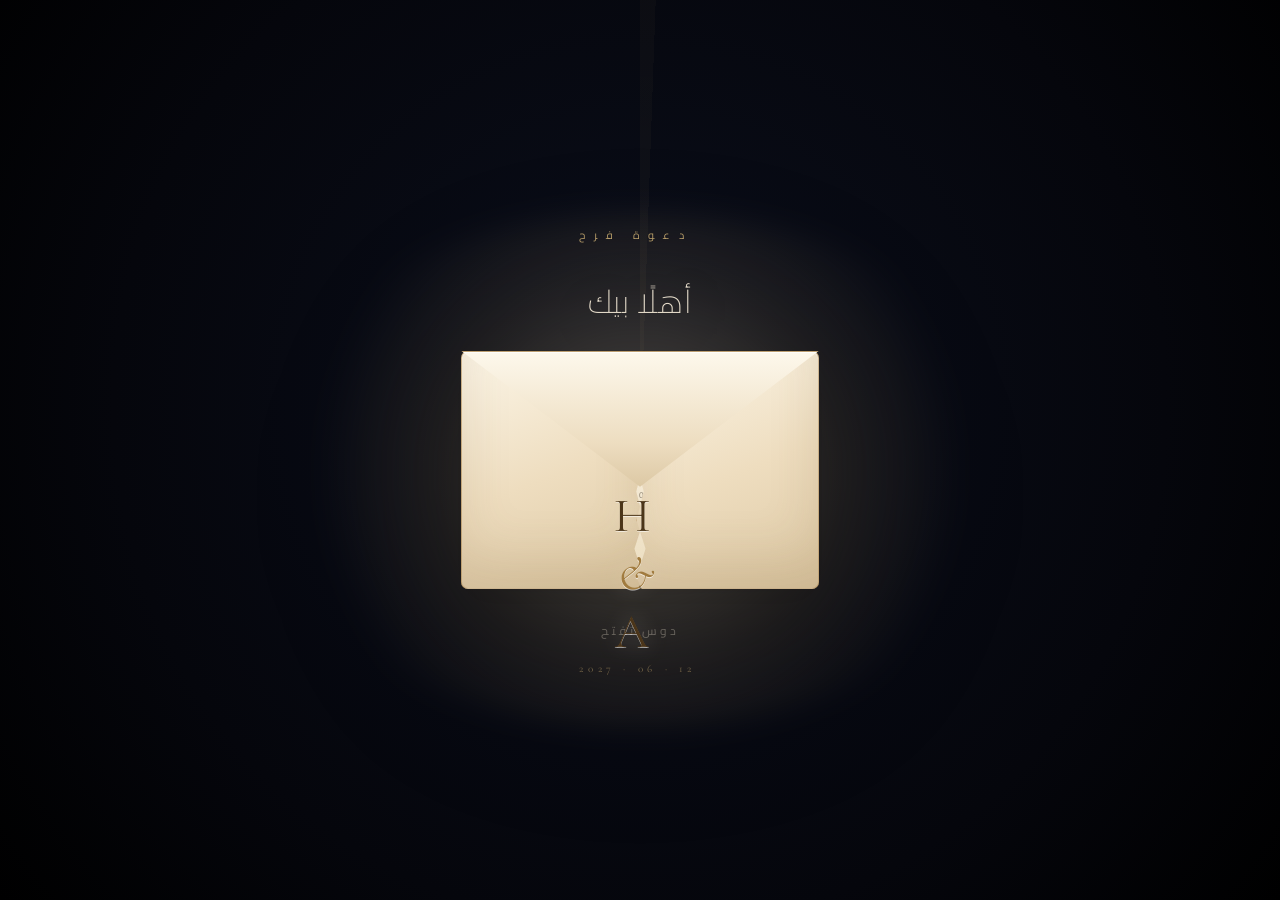
==== index.html @ 564cf981 "Wedding invitation site and RSVP dashboard" ====
<!doctype html>
<html lang="ar" dir="rtl">
<head>
<meta charset="utf-8">
<meta name="viewport" content="width=device-width,initial-scale=1">
<title>Hassan &amp; Aya</title>
<link rel="preconnect" href="https://fonts.googleapis.com">
<link rel="preconnect" href="https://fonts.gstatic.com" crossorigin>
<link href="https://fonts.googleapis.com/css2?family=Cormorant+Garamond:ital,wght@0,300;0,400;0,600;1,300;1,400&family=Cairo:wght@200;300;400;600&display=swap" rel="stylesheet">
<script src="config.js"></script>
<style>
:root{--gold:#d8b878;--cream:#f8f1e4}
*{box-sizing:border-box;margin:0;padding:0}
html,body{height:100%}
body{background:#04060d;color:var(--cream);font-family:"Cairo","Segoe UI",Tahoma,sans-serif;overflow:hidden}
.frame{position:fixed;inset:0;overflow:hidden;
  background:
    radial-gradient(ellipse at 76% 10%,rgba(38,52,88,.22),transparent 50%),
    radial-gradient(ellipse at 18% 12%,rgba(44,30,66,.26),transparent 52%),
    linear-gradient(180deg,#010207 0%,#03060f 34%,#05080f 58%,#0b0a10 82%,#141012 100%)}
.frame:before{content:"";position:absolute;inset:-20%;pointer-events:none;
  background:linear-gradient(112deg,transparent 34%,rgba(140,165,235,.07) 46%,rgba(180,200,255,.10) 50%,rgba(140,165,235,.06) 55%,transparent 66%);
  filter:blur(26px);transform:rotate(-4deg)}

.moon{position:absolute;top:9%;right:8%;width:clamp(86px,10vw,148px);height:clamp(86px,10vw,148px);z-index:1;pointer-events:none}
.moonCore{position:absolute;inset:0;border-radius:50%;
  background:
    radial-gradient(circle at 34% 28%,#fffdf7 0%,#f8eed8 34%,#e9d7b0 58%,#cdb58a 84%,#b79f76 100%);
  box-shadow:inset -14px -12px 26px rgba(84,64,36,.38),inset 8px 8px 18px rgba(255,255,255,.25),
    0 0 60px rgba(255,240,205,.32),0 0 150px rgba(255,232,180,.16)}
.moonCore:before{content:"";position:absolute;inset:0;border-radius:50%;opacity:.5;
  background:
    radial-gradient(circle at 62% 34%,rgba(150,128,94,.30) 0 8%,transparent 9%),
    radial-gradient(circle at 40% 56%,rgba(150,128,94,.22) 0 11%,transparent 12%),
    radial-gradient(circle at 70% 66%,rgba(150,128,94,.20) 0 7%,transparent 8%),
    radial-gradient(circle at 28% 40%,rgba(150,128,94,.16) 0 6%,transparent 7%)}
.moonHalo{position:absolute;inset:-80%;border-radius:50%;
  background:radial-gradient(circle,rgba(255,242,210,.18),rgba(255,235,190,.06) 42%,transparent 65%);
  animation:moonPulse 12s ease-in-out infinite}
@keyframes moonPulse{50%{opacity:.7;transform:scale(1.04)}}

.clouds{position:absolute;inset:0;z-index:1;pointer-events:none;overflow:hidden}
.clouds i{position:absolute;border-radius:50%;background:rgba(120,140,190,.10);filter:blur(26px);animation:cloudDrift linear infinite}
@keyframes cloudDrift{from{transform:translateX(-12%)}to{transform:translateX(12%)}}

.stars{position:absolute;inset:0}
canvas{position:absolute;inset:0;width:100%;height:100%;display:block;z-index:2}

.horizon{position:absolute;left:-10%;right:-10%;bottom:-6%;height:34%;z-index:1;
  background:radial-gradient(ellipse at 50% 100%,rgba(255,166,96,.11),rgba(255,150,90,.03) 42%,transparent 66%);
  filter:blur(10px);animation:hglow 14s ease-in-out infinite}
@keyframes hglow{50%{opacity:.65;transform:translateY(-8px)}}

.petals{position:absolute;inset:0;pointer-events:none;overflow:hidden;z-index:3}
.petals i{position:absolute;top:-8%;border-radius:60% 20% 60% 20%;
  background:radial-gradient(circle at 35% 35%,rgba(255,214,224,.9),rgba(255,170,190,.35) 70%);
  filter:blur(1px);animation:fall linear infinite}
@keyframes fall{
  0%{transform:translate3d(0,-10vh,0) rotate(0deg);opacity:0}
  10%{opacity:.75}
  90%{opacity:.6}
  100%{transform:translate3d(60px,112vh,0) rotate(320deg);opacity:0}
}

.grain{position:absolute;inset:0;opacity:.05;pointer-events:none;z-index:6;
  background-image:url("data:image/svg+xml;utf8,<svg xmlns='http://www.w3.org/2000/svg' width='140' height='140'><filter id='n'><feTurbulence type='fractalNoise' baseFrequency='0.85' numOctaves='2' stitchTiles='stitch'/></filter><rect width='140' height='140' filter='url(%23n)'/></svg>");
  animation:grainMove .9s steps(4) infinite}
@keyframes grainMove{0%{transform:translate(0,0)}25%{transform:translate(-2%,1.5%)}50%{transform:translate(1.5%,-1.5%)}75%{transform:translate(-1%,-2%)}100%{transform:translate(0,0)}}

.vig{position:absolute;inset:0;z-index:5;pointer-events:none;background:radial-gradient(circle at 50% 46%,transparent 30%,rgba(1,2,5,.93) 100%)}

.stage{position:absolute;inset:0;display:grid;place-items:center;padding:6vh 24px;z-index:4;text-align:center}
.poster{max-width:1100px;transition:transform .6s cubic-bezier(.2,.7,.2,1)}

.year{font-family:"Cormorant Garamond",serif;font-weight:300;font-size:13px;letter-spacing:14px;color:var(--gold);margin-bottom:18px;padding-right:14px}

.names{position:relative;z-index:1;font-family:"Cormorant Garamond","Times New Roman",serif;font-weight:300;color:#fdf6e9;
  text-shadow:0 14px 60px rgba(0,0,0,.65),0 0 60px rgba(255,214,160,.12)}
.combo{display:flex;align-items:baseline;justify-content:center;gap:.22em;white-space:nowrap;
  font-size:clamp(42px,9.6vw,138px);line-height:1;letter-spacing:.03em}
.word{display:inline-block}
.amp{display:inline-block;font-style:italic;font-weight:300;color:var(--gold);font-size:.62em;transform:translateY(-.04em);padding:0 .06em}
.mono,.label{display:none}

body.v1 .combo{display:flex;flex-direction:column;align-items:center;gap:0;font-size:1rem}
body.v1 .word,body.v1 .amp{display:none}
body.v1 .mono{display:flex;direction:ltr;align-items:baseline;justify-content:center;
  filter:drop-shadow(0 22px 55px rgba(0,0,0,.55));padding:0 6px}
body.v1 .mono i{font-style:normal;font-weight:300;line-height:.78;position:relative}
body.v1 .mono i.h{font-size:clamp(108px,16.6vw,220px);z-index:2;
  background:linear-gradient(175deg,#fffaf0 12%,#f6e7c6 52%,#d9bb85 88%);
  -webkit-background-clip:text;background-clip:text;color:transparent;
  text-shadow:0 0 2px rgba(5,7,14,.95),0 0 20px rgba(5,7,14,.6)}
body.v1 .mono i.a{font-size:clamp(92px,14.2vw,188px);color:#dcbb84;z-index:1;margin-left:-.3em;
  transform:translateY(.03em);text-shadow:0 12px 34px rgba(0,0,0,.6),0 0 30px rgba(216,184,120,.22)}
body.v1 .dateLine{display:flex;align-items:center;justify-content:center;gap:12px;margin-top:12px;
  font-family:"Cormorant Garamond",serif;font-size:clamp(11px,1.18vw,14px);letter-spacing:.42em;
  color:rgba(216,184,120,.82);padding-right:.42em}
body.v1 .dateLine i{display:block;width:clamp(20px,3vw,46px);height:1px;
  background:linear-gradient(90deg,transparent,rgba(216,184,120,.55))}
body.v1 .dateLine i:last-child{transform:scaleX(-1)}
body.v1 .label{display:flex;align-items:center;justify-content:center;gap:14px;margin-top:14px;
  font-family:"Cairo",sans-serif;font-size:clamp(11px,1.25vw,15px);letter-spacing:.46em;
  color:rgba(248,241,228,.66);text-transform:uppercase;padding-right:0}
body.v1 .label .ln{width:clamp(26px,4vw,54px);height:1px;background:linear-gradient(90deg,transparent,rgba(216,184,120,.55))}
body.v1 .label .ln.r{transform:scaleX(-1)}

body.v2 .combo{display:inline-block;padding:clamp(16px,3vh,30px) clamp(26px,4.5vw,64px);border:1px solid rgba(216,184,120,.45);position:relative}
body.v2 .combo:before{content:"";position:absolute;inset:7px;border:1px solid rgba(216,184,120,.16);pointer-events:none}
body.v2 .word{font-size:clamp(34px,7.2vw,94px)}
body.v2 .amp{font-size:clamp(18px,3vw,42px)}

body.v3 .combo{display:grid;grid-template-columns:1fr auto 1fr;align-items:center;width:min(92vw,1000px);gap:0}
body.v3 .first{justify-self:end}
body.v3 .last{justify-self:start}
body.v3 .word{font-size:clamp(32px,7vw,102px)}
body.v3 .amp{font-size:clamp(16px,2.4vw,30px);position:relative;padding:0 clamp(14px,2.6vw,34px)}
body.v3 .amp:before{content:"";position:absolute;top:-150%;bottom:-150%;left:50%;width:1px;background:linear-gradient(180deg,transparent,rgba(216,184,120,.5),transparent)}

body.v4 .combo{gap:.12em}
body.v4 .word{font-size:clamp(38px,8.4vw,122px)}
body.v4 .first{transform:translateY(-.14em) rotate(-3deg)}
body.v4 .last{transform:translateY(.12em) rotate(-3deg)}
body.v4 .amp{transform:translateY(-.01em) rotate(-3deg);font-size:.44em}

body.v5 .combo{gap:.16em}
body.v5 .ch{display:inline-block;opacity:0;transform:translateY(10px);filter:blur(7px);animation:chIn .55s cubic-bezier(.2,.7,.2,1) forwards}
@keyframes chIn{to{opacity:1;transform:none;filter:blur(0)}}
body.v5 .amp{animation:ampGlow 2.6s 3.4s ease-in-out infinite}
@keyframes ampGlow{0%,100%{text-shadow:0 0 0 rgba(216,184,120,0)}50%{text-shadow:0 0 28px rgba(216,184,120,.8)}}

.invite{font-weight:300;font-size:clamp(14px,1.6vw,17px);letter-spacing:2px;color:rgba(248,241,228,.72);margin-top:26px}
.rule{width:120px;height:1px;margin:20px auto;background:linear-gradient(90deg,transparent,rgba(216,184,120,.85),transparent);transform:scaleX(0)}
.when{display:flex;align-items:center;justify-content:center;gap:16px;flex-wrap:wrap;color:rgba(248,241,228,.62)}
.when span{font-size:12px;letter-spacing:4px}
.when b{font-weight:400;font-size:clamp(16px,1.9vw,21px);letter-spacing:2px;color:#f8edd8}
.dot{width:3px;height:3px;border-radius:50%;background:rgba(216,184,120,.75);display:inline-block}
.where{font-size:12px;letter-spacing:3px;color:rgba(248,241,228,.4);margin-top:14px}
.cta{display:flex;justify-content:center;gap:12px;margin-top:30px;flex-wrap:wrap}
.cta button{font-family:inherit;font-size:13px;letter-spacing:1px;padding:12px 26px;border-radius:999px;cursor:pointer;transition:.25s}
#rsvp{background:rgba(216,184,120,.92);border:1px solid rgba(216,184,120,.92);color:#1a1208}
#rsvp:hover{background:#eccf98;transform:translateY(-1px)}
#map{background:rgba(10,14,26,.25);border:1px solid rgba(248,241,228,.2);color:rgba(248,241,228,.85);backdrop-filter:blur(4px)}
#map:hover{border-color:rgba(216,184,120,.65);color:#fff}

.walk{display:flex;align-items:center;justify-content:center;gap:6px;margin-bottom:2px;position:relative;z-index:3}
.figWrap{width:clamp(58px,8.6vh,104px);flex:0 0 auto}
.figWrap svg{width:100%;height:auto;display:block;overflow:visible;
  animation:stepBob .52s ease-in-out 0s 5,bob 2.8s 2.9s ease-in-out infinite}
.figWrap.bride{animation:walkR 2.6s .1s cubic-bezier(.35,.6,.35,1) both}
.figWrap.groom{animation:walkL 2.6s .1s cubic-bezier(.35,.6,.35,1) both}
@keyframes walkR{from{transform:translateX(72vw)}to{transform:translateX(0)}}
@keyframes walkL{from{transform:translateX(-72vw)}to{transform:translateX(0)}}
@keyframes stepBob{0%,100%{transform:translateY(0)}50%{transform:translateY(-5px)}}
@keyframes bob{0%,100%{transform:translateY(0)}50%{transform:translateY(-3px)}}
@keyframes legSwingA{from{transform:rotate(-12deg)}to{transform:rotate(12deg)}}
@keyframes legSwingB{from{transform:rotate(12deg)}to{transform:rotate(-12deg)}}
@keyframes armSwingA{from{transform:rotate(5deg)}to{transform:rotate(-7deg)}}
@keyframes armSwingB{from{transform:rotate(-7deg)}to{transform:rotate(5deg)}}
@keyframes dressSway{from{transform:rotate(-1.4deg)}to{transform:rotate(1.4deg)}}
.figWrap svg .leg{transform-box:fill-box;transform-origin:50% 0%}
.figWrap.groom .legL{animation:legSwingA .52s ease-in-out 0s 5 alternate}
.figWrap.groom .legR{animation:legSwingB .52s ease-in-out 0s 5 alternate}
.figWrap svg .arm{transform-box:fill-box;transform-origin:20% 10%}
.figWrap .armA{animation:armSwingA .52s ease-in-out 0s 5 alternate}
.figWrap .armB{animation:armSwingB .52s ease-in-out 0s 5 alternate}
.figWrap svg .dress{transform-box:fill-box;transform-origin:50% 4%;animation:dressSway .52s ease-in-out 0s 5 alternate}
.banner{position:relative;padding:9px 20px;border-radius:12px;white-space:nowrap;
  background:linear-gradient(180deg,rgba(30,23,20,.94),rgba(14,10,10,.97));
  border:1px solid rgba(216,184,120,.55);color:#ffe9b0;
  font-family:"Cairo","Segoe UI",sans-serif;font-weight:600;font-size:clamp(11px,1.5vw,17px);letter-spacing:1px;
  box-shadow:0 12px 34px rgba(0,0,0,.55),inset 0 0 0 1px rgba(255,255,255,.05);
  opacity:0;transform:scale(.7) rotate(-6deg);transform-origin:50% 20%}
.banner:before,.banner:after{content:"";position:absolute;top:22px;width:12px;height:1px;background:rgba(216,184,120,.65)}
.banner:before{left:-12px}.banner:after{right:-12px}
.play .banner{animation:bannerIn .9s 1.45s cubic-bezier(.2,.8,.3,1.25) both,sway 5.5s 2.6s ease-in-out infinite}
@keyframes bannerIn{from{opacity:0;transform:scale(.7) rotate(-6deg)}to{opacity:1;transform:scale(1) rotate(-2deg)}}
@keyframes sway{0%,100%{transform:rotate(-2deg)}50%{transform:rotate(1.6deg)}}

.l0,.l1,.l2,.l3,.l4,.l5,.l6,.l7{opacity:0}
.play .l1{animation:rise 1.4s .4s both}
.play .l2{animation:names 2.4s .9s cubic-bezier(.2,.7,.2,1) both}
.play .l3{animation:rise 1.5s 3.9s both}
.play .l4{animation:rule 1.8s 4.3s cubic-bezier(.6,0,.2,1) forwards}
.play .l5{animation:rise 1.5s 4.6s both}
.play .l6{animation:rise 1.5s 5.0s both}
.play .l7{animation:rise 1.6s 5.4s both}
@keyframes dropL{
  0%{opacity:0;transform:translateY(-150px) rotate(-9deg) scale(.92)}
  55%{opacity:1;transform:translateY(12px) rotate(1.5deg) scale(1)}
  75%{transform:translateY(-6px) rotate(-.6deg)}
  100%{opacity:1;transform:translateY(0) rotate(0) scale(1)}
}
@keyframes dateIn{from{opacity:0;transform:translateY(-18px);letter-spacing:.62em}to{opacity:1;transform:none;letter-spacing:.42em}}
body.v1 .l2{opacity:1!important;animation:none!important;filter:none!important;letter-spacing:.03em!important}
body.v1 .dateLine{opacity:0}
body.v1 .play .dateLine{animation:dateIn .9s 3.35s both}
body.v1 .mono i{opacity:0}
body.v1 .play .mono i.h{animation:dropL .95s 2.55s cubic-bezier(.2,.62,.3,1.22) both}
body.v1 .play .mono i.a{animation:dropL .95s 2.74s cubic-bezier(.2,.62,.3,1.22) both}
@keyframes rule{to{transform:scaleX(1)}}
@keyframes rise{from{opacity:0;transform:translateY(18px);filter:blur(8px)}to{opacity:1;transform:none;filter:blur(0)}}
@keyframes names{from{opacity:0;letter-spacing:.16em;filter:blur(16px)}to{opacity:1;letter-spacing:.03em;filter:blur(0)}}

.foot{position:absolute;bottom:18px;left:50%;transform:translateX(-50%);display:flex;gap:18px;z-index:20}
.mini{background:none;border:none;font-family:inherit;font-size:11px;letter-spacing:2px;color:rgba(248,241,228,.34);cursor:pointer;transition:.25s}
.mini:hover{color:rgba(248,241,228,.85)}

.toast{position:absolute;bottom:58px;left:50%;transform:translateX(-50%) translateY(14px);
  background:rgba(8,12,22,.9);border:1px solid rgba(216,184,120,.4);color:var(--cream);
  padding:10px 22px;border-radius:999px;font-size:12px;letter-spacing:1px;opacity:0;transition:.4s;z-index:30}
.toast.on{opacity:1;transform:translateX(-50%) translateY(0)}

.intro{position:absolute;inset:0;z-index:60;display:grid;place-items:center;text-align:center;
  background:radial-gradient(circle at 50% 45%,#0b0f1c 0%,#05060c 65%,#000 100%);
  transition:opacity 1.1s ease, visibility 1.1s}
.intro.gone{opacity:0;visibility:hidden}
.iKicker{font-size:11px;letter-spacing:9px;color:rgba(216,184,120,.85);margin-bottom:26px;padding-right:9px}
.seal{position:relative;width:clamp(140px,15vw,190px);height:clamp(140px,15vw,190px);border-radius:50%;cursor:pointer;
  background:radial-gradient(circle at 34% 28%,#f3d79a,#c99b4e 46%,#8a6428 78%,#6b4a18 100%);
  border:1px solid rgba(255,232,180,.6);
  box-shadow:0 24px 60px rgba(0,0,0,.65),0 0 0 6px rgba(216,184,120,.08),0 0 90px rgba(216,184,120,.18),inset 0 -8px 22px rgba(70,45,10,.5);
  display:grid;place-items:center;animation:sealPulse 3.4s ease-in-out infinite;font-family:"Cormorant Garamond",serif}
.seal:after{content:"";position:absolute;inset:10px;border-radius:50%;border:1px dashed rgba(60,38,10,.45)}
@keyframes sealPulse{50%{transform:scale(1.035);box-shadow:0 24px 60px rgba(0,0,0,.65),0 0 0 8px rgba(216,184,120,.10),0 0 120px rgba(216,184,120,.28),inset 0 -8px 22px rgba(70,45,10,.5)}}
.sealMono{font-size:clamp(30px,3.6vw,44px);letter-spacing:2px;color:#2b1a06;font-weight:600;text-shadow:0 1px 0 rgba(255,240,200,.5)}
.sealMono i{font-style:italic;font-weight:400;color:#4a2f0c;padding:0 4px}
.iHint{margin-top:30px;font-size:12px;letter-spacing:3px;color:rgba(248,241,228,.42)}

@media(max-width:520px){
  .names{font-size:clamp(34px,10.5vw,60px)}
  .invite{margin-top:20px}
  .cta{margin-top:24px}
  .walk{gap:2px}
}
@media(max-width:600px){
  .stage{padding:3.4vh 16px}
  .year{font-size:10px;letter-spacing:9px;margin-bottom:10px;padding-right:9px}
  .walk{gap:0;margin-bottom:2px}
  .figWrap{width:clamp(44px,12.5vw,62px)}
  .banner{font-size:10px;padding:6px 11px;letter-spacing:0;border-radius:9px}
  .banner:before,.banner:after{display:none}
  .invite{margin-top:15px;font-size:12.5px;letter-spacing:1px}
  .rule{margin:12px auto;width:84px}
  .when{gap:10px}
  .when span{font-size:10px;letter-spacing:2.5px}
  .when b{font-size:14px;letter-spacing:1px}
  .where{margin-top:9px;font-size:10.5px;letter-spacing:1.6px}
  .cta{margin-top:18px;gap:8px}
  .cta button{font-size:11.5px;padding:10px 18px}
  body.v1 .mono i.h{font-size:clamp(94px,26.5vw,150px)}
  body.v1 .mono i.a{font-size:clamp(80px,22.5vw,128px)}
  body.v1 .dateLine{font-size:9.5px;letter-spacing:.36em;padding-right:.36em;margin-top:8px}
  body.v1 .label{font-size:9px;letter-spacing:.28em;gap:7px;margin-top:7px}
  body.v1 .label .ln{width:22px}
  .foot{bottom:11px;gap:14px}
  .mini{font-size:9px;letter-spacing:1px}
  .iKicker{font-size:9.5px;letter-spacing:7px;margin-bottom:20px;padding-right:7px}
  .iHint{margin-top:20px;font-size:10.5px;letter-spacing:2px}
}
@media(max-height:700px){
  .walk .figWrap{width:clamp(38px,9vh,60px)}
  .invite{margin-top:12px}
  .rule{margin:10px auto}
  .cta{margin-top:14px}
  body.v1 .mono i.h{font-size:clamp(88px,22vh,170px)}
  body.v1 .mono i.a{font-size:clamp(76px,19vh,146px)}
  .foot{bottom:8px}
}
.roses{position:absolute;inset:0;pointer-events:none;z-index:8}
.rose{position:fixed;pointer-events:none;z-index:9;line-height:1;will-change:transform;
  animation:roseUp var(--dur,2.8s) cubic-bezier(.2,.55,.3,1) forwards;
  filter:drop-shadow(0 8px 12px rgba(0,0,0,.55))}
@keyframes roseUp{
  0%{opacity:0;transform:translate(-50%,-50%) scale(.45) rotate(0)}
  12%{opacity:1}
  55%{transform:translate(calc(-50% + var(--dx)),calc(-50% + var(--dy))) scale(1) rotate(calc(var(--rot)*.6))}
  100%{opacity:0;transform:translate(calc(-50% + var(--dx)*1.2),calc(-50% + var(--dy) + 280px)) scale(.9) rotate(var(--rot))}
}
#no{font-family:inherit;font-size:13px;letter-spacing:1px;padding:12px 26px;border-radius:999px;cursor:pointer;background:rgba(10,14,26,.25);border:1px solid rgba(248,241,228,.2);color:rgba(248,241,228,.85);backdrop-filter:blur(4px);transition:background .25s,border-color .25s,color .25s}
#no:hover{border-color:rgba(216,184,120,.5)}
#no.loose{position:fixed;z-index:40;margin:0;transition:left .13s cubic-bezier(.2,.7,.3,1),top .13s cubic-bezier(.2,.7,.3,1),transform .13s ease;white-space:nowrap;box-shadow:0 12px 30px rgba(0,0,0,.45)}
.thanks{position:fixed;inset:0;z-index:55;display:grid;place-items:center;padding:20px;
  background:rgba(2,3,8,.78);backdrop-filter:blur(6px);opacity:0;visibility:hidden;transition:.4s}
.thanks.on{opacity:1;visibility:visible}
.thCard{position:relative;width:min(94vw,420px);padding:34px 26px 26px;border-radius:22px;text-align:center;
  background:linear-gradient(180deg,rgba(22,20,26,.97),rgba(9,9,14,.98));
  border:1px solid rgba(216,184,120,.45);box-shadow:0 30px 90px rgba(0,0,0,.7),0 0 80px rgba(216,184,120,.08);
  transform:translateY(14px) scale(.97);transition:.45s cubic-bezier(.2,.8,.3,1.1)}
.thanks.on .thCard{transform:none}
.thRose{font-size:34px;margin-bottom:8px}
.thKicker{font-size:10px;letter-spacing:6px;color:rgba(216,184,120,.8);padding-right:6px}
.thCard h3{font-family:"Cormorant Garamond",serif;font-weight:400;font-size:clamp(26px,4.4vw,36px);color:#fdf6e9;margin:10px 0 6px}
.thCard p{font-size:13px;color:rgba(248,241,228,.6)}
.thInfo{margin:20px 0;padding:14px 10px;border-top:1px solid rgba(216,184,120,.2);border-bottom:1px solid rgba(216,184,120,.2);display:grid;gap:6px}
.thInfo b{font-weight:400;font-size:14px;letter-spacing:1px;color:#f4e8d0}
.thInfo span{font-size:12px;letter-spacing:1.4px;color:rgba(248,241,228,.55)}
.thBtns{display:flex;gap:10px;justify-content:center;flex-wrap:wrap}
.thBtns a,.thBtns button{font-family:inherit;font-size:12px;letter-spacing:1px;padding:10px 20px;border-radius:999px;cursor:pointer;text-decoration:none;transition:.25s}
#thWa{background:rgba(37,211,102,.92);border:1px solid rgba(37,211,102,.92);color:#06210f;font-weight:600}
#thWa:hover{background:#4ce07f}
.thSync{display:block;margin-top:12px;font-size:11px;letter-spacing:.5px;color:rgba(248,241,228,.5);min-height:16px}
.thSync.ok{color:#7ef2a8}
.thSync.warn{color:#ffd9a0}
#thMap{background:rgba(216,184,120,.92);border:1px solid rgba(216,184,120,.92);color:#1a1208}
#thClose{background:transparent;border:1px solid rgba(248,241,228,.22);color:rgba(248,241,228,.8)}
body.still .l1,body.still .l2,body.still .l3,body.still .l4,body.still .l5,body.still .l6,body.still .l7,body.still .banner{opacity:1!important;animation:none!important;transform:none!important}
body.still .mono i{opacity:1!important;animation:none!important;transform:none!important}
body.still .rule{transform:scaleX(1)!important}
.introInner{position:relative;z-index:2}
.iHello{margin:0 0 20px;font-family:"Cairo",sans-serif;font-weight:200;
  font-size:clamp(20px,3.1vw,32px);color:#f8f1e4;letter-spacing:.02em;
  text-shadow:0 10px 34px rgba(0,0,0,.65);
  opacity:0;animation:helloIn 1.5s .45s cubic-bezier(.2,.7,.2,1) both}
@keyframes helloIn{
  from{opacity:0;transform:translateY(16px);filter:blur(12px);letter-spacing:.18em}
  to{opacity:1;transform:none;filter:blur(0);letter-spacing:.02em}
}
.iSub{margin-top:20px;font-family:"Cormorant Garamond",serif;font-size:11px;letter-spacing:.42em;
  color:rgba(216,184,120,.55);padding-right:.42em}
.intro:before{content:"";position:absolute;width:150vmax;height:150vmax;pointer-events:none;
  background:conic-gradient(from 0deg,rgba(216,184,120,.09) 0 2deg,transparent 2deg 16deg);
  -webkit-mask:radial-gradient(circle,#000 0%,rgba(0,0,0,.6) 34%,transparent 62%);
  mask:radial-gradient(circle,#000 0%,rgba(0,0,0,.6) 34%,transparent 62%);
  animation:spinSlow 46s linear infinite;opacity:.55}
@keyframes spinSlow{to{transform:rotate(360deg)}}
.sparks{position:absolute;inset:-70px -30px;pointer-events:none;z-index:-1}
.sparks i{position:absolute;bottom:20%;width:4px;height:4px;border-radius:50%;
  background:radial-gradient(circle,#ffe9bd,rgba(255,220,160,0));
  animation:sparkUp calc(4s + var(--d,0s)) linear infinite;opacity:0}
@keyframes sparkUp{
  0%{opacity:0;transform:translateY(0) scale(.6)}
  15%{opacity:.9}
  80%{opacity:.5}
  100%{opacity:0;transform:translateY(-190px) scale(1.1)}
}
.seal{transition:transform .7s cubic-bezier(.2,.7,.2,1),opacity .6s ease}
.intro.opening .seal{transform:scale(1.6);opacity:0}
.intro.opening .iHello,.intro.opening .iKicker,.intro.opening .iHint,.intro.opening .iSub,.intro.opening .sparks{opacity:0;transition:opacity .35s ease}
.intro.opening:before{opacity:1;transition:opacity .5s}
.frame.enter .stage{animation:zoomIn 1.9s cubic-bezier(.2,.7,.2,1) both}
@keyframes zoomIn{from{transform:scale(1.12);opacity:.4;filter:blur(6px)}to{transform:scale(1);opacity:1;filter:blur(0)}}
@media(max-width:600px){
  .iHello{font-size:clamp(18px,5.4vw,24px);margin-bottom:16px}
  .iSub{font-size:9.5px;letter-spacing:.34em;margin-top:16px;padding-right:.34em}
}

.starStage,.envStage{display:block}
body.intro-env .starStage{display:none}
body:not(.intro-env) .envStage{display:none}
.star{position:relative;width:clamp(132px,15vw,180px);height:clamp(132px,15vw,180px);
  display:grid;place-items:center;background:none;border:0;padding:0;cursor:pointer;
  -webkit-tap-highlight-color:transparent;transition:transform .3s ease}
.star:active{transform:scale(.96)}
.star:before{content:"";position:absolute;width:78%;height:78%;border-radius:50%;pointer-events:none;
  background:radial-gradient(circle,rgba(255,232,190,.22),rgba(255,222,164,.07) 46%,transparent 70%);
  animation:auraPulse 5.4s ease-in-out infinite}
@keyframes auraPulse{0%,100%{transform:scale(1);opacity:.9}50%{transform:scale(1.18);opacity:.55}}
.core{width:16px;height:16px;border-radius:50%;
  background:radial-gradient(circle,#fff 0%,#ffeccb 42%,rgba(255,222,164,0) 74%);
  box-shadow:0 0 26px 7px rgba(255,235,196,.55),0 0 90px 34px rgba(255,220,160,.22);
  animation:corePulse 3.4s ease-in-out infinite;
  transition:transform .8s cubic-bezier(.2,.7,.2,1),opacity .8s ease}
@keyframes corePulse{0%,100%{transform:scale(1);opacity:.95}50%{transform:scale(1.32);opacity:.82}}
.star:hover .core{transform:scale(1.7)}
.flare{position:absolute;width:76%;height:1px;
  background:linear-gradient(90deg,transparent,rgba(255,241,215,.75),transparent)}
.flare:after{content:"";position:absolute;left:50%;top:50%;width:1px;height:176px;
  transform:translate(-50%,-50%);
  background:linear-gradient(180deg,transparent,rgba(255,241,215,.7),transparent)}
.ring{position:absolute;inset:16%;border:1px solid rgba(216,184,120,.24);border-radius:50%;
  animation:ringSpin 22s linear infinite}
.ring.r2{inset:3%;border-style:dashed;border-color:rgba(216,184,120,.15);
  animation-duration:34s;animation-direction:reverse}
@keyframes ringSpin{to{transform:rotate(360deg)}}
.intro.opening .core{animation:none;transform:scale(30);opacity:0}
.intro.opening .ring{animation:none;transform:scale(2.4);opacity:0;
  transition:transform 1s ease,opacity .8s ease}
.intro.opening .flare{opacity:0;transition:opacity .4s}
.intro.opening .star:before{opacity:0;transition:opacity .5s}
.flash{position:absolute;inset:0;z-index:5;pointer-events:none;opacity:0;
  background:radial-gradient(circle at 50% 47%,rgba(255,246,226,.95),rgba(255,232,186,.4) 26%,rgba(255,226,170,0) 60%)}
.intro.tear .flash{animation:flashPop 1.1s ease-out both}
@keyframes flashPop{0%{opacity:0}16%{opacity:.92}100%{opacity:0}}

.env{position:relative;width:clamp(230px,25vw,320px);aspect-ratio:1.5/1;margin:0 auto;
  perspective:900px;filter:drop-shadow(0 26px 50px rgba(0,0,0,.55))}
.envBody{position:absolute;inset:0;border-radius:7px;
  background:linear-gradient(160deg,#1b1511,#0a0806 70%);
  border:1px solid rgba(216,184,120,.42)}
.envBody:after{content:"";position:absolute;inset:0;border-radius:7px;
  background:linear-gradient(145deg,transparent 49.4%,rgba(216,184,120,.16) 50%,transparent 50.6%),
             linear-gradient(-145deg,transparent 49.4%,rgba(216,184,120,.16) 50%,transparent 50.6%)}
.envCard{position:absolute;left:7%;right:7%;top:10%;bottom:10%;z-index:1;border-radius:4px;
  display:flex;flex-direction:column;align-items:center;justify-content:center;gap:7px;
  background:linear-gradient(180deg,#fcf6ea,#eddfc3);color:#2a1d10;
  box-shadow:0 10px 26px rgba(0,0,0,.35);
  transition:transform 1.1s .3s cubic-bezier(.2,.7,.2,1)}
.envMono{font-family:"Cormorant Garamond",serif;font-size:clamp(26px,3.2vw,36px);letter-spacing:.14em}
.envMono i{color:#b08a44;font-style:italic;letter-spacing:0}
.envDate{font-size:8.5px;letter-spacing:.32em;color:rgba(42,29,16,.5);padding-right:.32em}
.envFlap{position:absolute;left:0;right:0;top:0;height:57%;z-index:2;
  background:linear-gradient(180deg,#241c15,#12100d);
  border:1px solid rgba(216,184,120,.42);border-bottom:0;
  clip-path:polygon(0 0,100% 0,50% 100%);
  transform-origin:top center;transition:transform .95s cubic-bezier(.45,.1,.3,1)}
.intro.opening .envFlap{transform:rotateX(-173deg)}
.intro.opening .envCard{transform:translateY(-74%) scale(.95)}
body.intro-env .intro.opening .env{transition:transform 1.2s .1s ease,opacity 1s .8s ease;transform:scale(1.16)}
@media(max-width:600px){
  .star{width:clamp(120px,38vw,150px);height:clamp(120px,38vw,150px)}
  .env{width:clamp(210px,72vw,280px)}
  .envMono{font-size:clamp(24px,7.4vw,32px)}
}
.envInside{position:absolute;inset:0;border-radius:7px;z-index:0;opacity:0;
  background:radial-gradient(130% 100% at 50% 0%,rgba(255,231,180,.55),rgba(150,108,44,.18) 42%,transparent 72%);
  transition:opacity .7s .15s ease}
.intro.opening .envInside{opacity:1}
.envFront{position:absolute;inset:0;z-index:3;pointer-events:none}
.envFront .half{position:absolute;top:0;bottom:0;width:51%;
  background:linear-gradient(155deg,#2a2118,#100d0a 68%);
  border:1px solid rgba(216,184,120,.42);
  transition:transform 1.05s cubic-bezier(.5,.05,.4,1),opacity .9s ease}
.half.l{left:0;border-radius:7px 0 0 7px;
  clip-path:polygon(0 0,100% 0,96% 11%,100% 23%,95% 35%,100% 47%,96% 59%,100% 71%,95% 83%,100% 95%,97% 100%,0 100%)}
.half.r{right:0;border-radius:0 7px 7px 0;
  clip-path:polygon(0 0,100% 0,100% 100%,3% 100%,0 95%,5% 83%,0 71%,4% 59%,0 47%,5% 35%,0 23%,4% 11%)}
.seam{position:absolute;left:50%;top:5%;bottom:5%;width:1px;transform:translateX(-50%);
  background:linear-gradient(180deg,transparent,rgba(255,238,196,.95),transparent);
  box-shadow:0 0 14px rgba(255,232,180,.8);opacity:0;transition:opacity .3s}
.intro.crack .seam{opacity:1}
.intro.tear .half.l{transform:translate(-74%,7%) rotate(-10deg);opacity:0}
.intro.tear .half.r{transform:translate(74%,7%) rotate(10deg);opacity:0}
.intro.tear .envCard{opacity:0;filter:brightness(1.5);transition:opacity .7s ease,filter .5s ease}
.envFlap{z-index:4}
.envCast{position:absolute;left:-45%;right:-45%;bottom:100%;height:66vh;z-index:2;
  display:flex;justify-content:center;align-items:flex-end;overflow:hidden;pointer-events:none}
.castInner{display:flex;align-items:flex-end;justify-content:center;
  transform:translateY(102%) scale(.5);opacity:0;
  transition:transform 1s cubic-bezier(.2,.7,.2,1),opacity .55s ease;transform-origin:bottom center}
.envCast.rise .castInner{transform:translateY(0) scale(.55);opacity:1}
.envCast.walk .castInner{animation:castWalk 1.5s cubic-bezier(.3,.6,.3,1) both}
@keyframes castWalk{from{transform:translateY(0) scale(.55);opacity:1}to{transform:translateY(-16%) scale(1.16)}}
.envCast .figWrap{width:clamp(46px,7vh,72px)}
.envCast .figWrap.bride,.envCast .figWrap.groom{animation:none}
.envCast .figWrap svg{animation:none}
.envCast .leg,.envCast .arm,.envCast .dress{animation:none!important}
.envCast.walk .figWrap svg{animation:stepBob .5s ease-in-out infinite}
.envCast.walk .groom .legL{animation:legSwingA .5s ease-in-out infinite alternate!important}
.envCast.walk .groom .legR{animation:legSwingB .5s ease-in-out infinite alternate!important}
.envCast.walk .armA{animation:armSwingA .5s ease-in-out infinite alternate!important}
.envCast.walk .armB{animation:armSwingB .5s ease-in-out infinite alternate!important}
.envCast.walk .dress{animation:dressSway .5s ease-in-out infinite alternate!important}
.envCast .banner{opacity:0;transform:scale(.35) rotate(-8deg);transform-origin:50% 100%}
.envCast.walk .banner{animation:bannerUp .85s .1s cubic-bezier(.2,.8,.3,1.3) both,sway 5s 1s ease-in-out infinite}
@keyframes bannerUp{0%{opacity:0;transform:scale(.35) rotate(-8deg)}60%{opacity:1;transform:scale(1.06) rotate(1deg)}100%{opacity:1;transform:scale(1) rotate(-2deg)}}
body.no-walk .figWrap.bride,body.no-walk .figWrap.groom{animation:none!important}
body.no-walk .figWrap svg{animation:bob 2.8s ease-in-out infinite}
body.no-walk .leg,body.no-walk .arm,body.no-walk .dress{animation:none!important}
body.no-walk .play .banner{animation:sway 5.5s ease-in-out infinite;opacity:1!important;transform:rotate(-2deg)}
@media(max-width:600px){
  .envCast .figWrap{width:clamp(38px,6.4vh,54px)}
  .envCast .banner{font-size:9px;padding:5px 9px}
}
body.freeze *{transition:none!important;animation:none!important}
body.freeze .flash{opacity:0!important}
body.freeze .envCast{overflow:visible}
body.freeze .castInner{opacity:1;transform:scale(.55)}
body.freeze3 .castInner,body.freeze4 .castInner,body.freeze5 .castInner{transform:translateY(-16%) scale(1.16)}
body.freeze .envCast .banner{opacity:0}
body.freeze3 .envCast .banner,body.freeze4 .envCast .banner,body.freeze5 .envCast .banner{opacity:1;transform:rotate(-2deg)}
.envMark{position:absolute;left:0;right:0;top:60%;display:grid;place-items:center;z-index:2;
  font-family:"Cormorant Garamond",serif;font-size:clamp(28px,3.8vw,44px);letter-spacing:.16em;
  color:rgba(234,208,158,.92);text-shadow:0 0 26px rgba(216,184,120,.4),0 2px 6px rgba(0,0,0,.7);
  padding-right:.16em;pointer-events:none;transition:opacity .4s ease}
.envMark i{color:#c49a58;font-style:italic;letter-spacing:0}
.intro.tear .envMark{opacity:0;transition:opacity .3s ease}
.envCast{z-index:5}
.env{width:clamp(255px,28vw,360px)}
.env:before{content:"";position:absolute;inset:-58% -62%;border-radius:50%;pointer-events:none;
  background:radial-gradient(circle at 50% 50%,rgba(232,198,136,.20),rgba(216,184,120,.06) 42%,transparent 68%);
  filter:blur(14px)}
.envFlap{background:linear-gradient(180deg,#3c2d1f,#251a11 72%,#1b130d);
  border-color:rgba(226,194,136,.55);
  box-shadow:0 14px 30px rgba(0,0,0,.55),inset 0 1px 0 rgba(255,233,192,.16)}
.envFront .half{background:linear-gradient(160deg,#3b2c1f 0%,#241a12 46%,#150f09 100%);
  border-color:rgba(224,192,134,.55);
  box-shadow:inset 0 1px 0 rgba(255,235,196,.14),inset 0 -26px 46px rgba(0,0,0,.42)}
.envMark{top:57%;color:#f3dcaa;font-size:clamp(30px,4.2vw,48px);
  text-shadow:0 0 34px rgba(232,198,136,.6),0 2px 10px rgba(0,0,0,.85)}
.env{width:clamp(255px,28vw,360px)}
.envFront .half{background:linear-gradient(160deg,#fcf6e8 0%,#eeddbf 52%,#ddc9a5 100%);
  border-color:rgba(158,118,62,.5);
  box-shadow:inset 0 1px 0 rgba(255,255,255,.75),inset 0 -30px 50px rgba(120,86,40,.15)}
.envFlap{background:linear-gradient(180deg,#fdf8ec,#edddc0 68%,#dcc8a4);
  border-color:rgba(158,118,62,.5);
  box-shadow:0 16px 34px rgba(0,0,0,.5),inset 0 1px 0 rgba(255,255,255,.8)}
.envMark{color:#4b3519;text-shadow:0 1px 0 rgba(255,255,255,.65),0 0 22px rgba(255,246,228,.35)}
.envMark i{color:#a17b3f}
.env:before{background:radial-gradient(circle at 50% 50%,rgba(255,236,198,.30),rgba(232,198,136,.10) 42%,transparent 68%)}
.env{animation:envFloat 7s ease-in-out infinite}
@keyframes envFloat{0%,100%{transform:translateY(0) rotate(0)}50%{transform:translateY(-7px) rotate(-.35deg)}}
.intro.opening .env{animation:none}
.envMouth{position:absolute;left:7%;right:7%;top:-1px;height:2px;z-index:6;pointer-events:none;
  background:linear-gradient(90deg,transparent,rgba(255,243,212,.95),transparent);
  filter:blur(1.5px);opacity:0;transition:opacity .5s .35s ease}
.intro.opening .envMouth{opacity:1;animation:mouthPulse 2.4s ease-in-out infinite}
@keyframes mouthPulse{50%{opacity:.55;filter:blur(3px)}}
.pop{position:absolute;left:50%;top:0;width:0;height:0;z-index:6;pointer-events:none}
.pop i{position:absolute;width:3px;height:3px;border-radius:50%;background:#ffeec6;opacity:0;
  box-shadow:0 0 8px rgba(255,232,186,.9)}
.intro.opening .pop i{animation:popUp 1.9s ease-out both}
.pop i:nth-child(1){--x:-70px;animation-delay:.30s!important}
.pop i:nth-child(2){--x:-40px;animation-delay:.55s!important}
.pop i:nth-child(3){--x:-14px;animation-delay:.42s!important}
.pop i:nth-child(4){--x:12px;animation-delay:.62s!important}
.pop i:nth-child(5){--x:38px;animation-delay:.36s!important}
.pop i:nth-child(6){--x:64px;animation-delay:.58s!important}
.pop i:nth-child(7){--x:-52px;animation-delay:.78s!important}
.pop i:nth-child(8){--x:50px;animation-delay:.82s!important}
@keyframes popUp{
  0%{opacity:0;transform:translate(0,0) scale(.5)}
  18%{opacity:1}
  100%{opacity:0;transform:translate(var(--x),-120px) scale(1.2)}
}</style>
</head>
<body>
<div class="frame" id="frame">
  <div class="clouds" id="clouds"></div>
  <div class="moon"><div class="moonHalo"></div><div class="moonCore"></div></div>
  <div class="stars"></div>
  <canvas id="fx"></canvas>
  <div class="horizon"></div>
  <div class="petals" id="petals"></div>
  <div class="grain"></div>
  <div class="vig"></div>

  <main class="stage">
    <div class="poster" id="poster">
      <div class="walk">
        <div class="figWrap bride">
          <svg viewBox="0 0 120 210" xmlns="http://www.w3.org/2000/svg" aria-hidden="true">
            <path d="M60 16c-20 0-32 15-34 32-2 15 2 31 7 42h54c5-11 9-27 7-42-2-17-14-32-34-32z" fill="rgba(255,255,255,.10)"/>
            <path d="M60 64c-9 0-16 5-18 13l-5 22c-2 8 2 12 8 12h30c6 0 10-4 8-12l-5-22c-2-8-9-13-18-13z" fill="#f1e9dc"/>
            <g class="dress">
              <path d="M37 111c-10 19-15 45-17 67h80c-2-22-7-48-17-67z" fill="#fbf8f1"/>
              <path d="M37 111c-10 19-15 45-17 67h80c-2-22-7-48-17-67z" fill="none" stroke="rgba(216,184,120,.35)" stroke-width="1"/>
            </g>
            <circle cx="60" cy="51" r="15" fill="#f3d3b5"/>
            <path d="M45 49c0-11 7-18 15-18s15 7 15 18c-3-6-8-9-15-9s-12 3-15 9z" fill="#3a2a24"/>
            <path d="M47 36c4-7 8-10 13-10s9 3 13 10" stroke="rgba(255,255,255,.55)" stroke-width="2" fill="none" stroke-linecap="round"/>
            <path d="M60 60l-7 10v34h14V70z" fill="#e9dfd0"/>
            <g class="arm armA"><path d="M46 92c-8-1-16 2-22 8" stroke="#f3d3b5" stroke-width="6" stroke-linecap="round" fill="none"/></g>
            <path d="M70 118v22" stroke="#5c7a4c" stroke-width="2"/>
            <g>
              <circle cx="66" cy="114" r="6" fill="#ffc2cf"/>
              <circle cx="74" cy="112" r="4.5" fill="#ffd9e0"/>
              <circle cx="61" cy="111" r="4.5" fill="#ffe9b0"/>
              <circle cx="68" cy="108" r="3.5" fill="#ffb3c1"/>
            </g>
            <path d="M37 178h82" stroke="rgba(255,255,255,.18)" stroke-width="2"/>
          </svg>
        </div>
        <div class="banner">متنسوش النقطة 😂</div>
        <div class="figWrap groom">
          <svg viewBox="0 0 120 210" xmlns="http://www.w3.org/2000/svg" aria-hidden="true">
            <g class="leg legL"><rect x="48" y="150" width="10" height="46" rx="4" fill="#20242e"/><rect x="43" y="192" width="19" height="7" rx="3" fill="#11141a"/></g>
            <g class="leg legR"><rect x="62" y="150" width="10" height="46" rx="4" fill="#20242e"/><rect x="59" y="192" width="19" height="7" rx="3" fill="#11141a"/></g>
            <path d="M42 86c0-12 8-20 18-20s18 8 18 20v68H42z" fill="#262b36"/>
            <path d="M60 66l-8 13v39h16V79z" fill="#f7f2e8"/>
            <path d="M60 80l-3 6 3 21 3-21z" fill="#8c2f3d"/>
            <path d="M52 68l8 11 8-11" fill="none" stroke="rgba(216,184,120,.4)" stroke-width="1.5"/>
            <circle cx="60" cy="48" r="15" fill="#e8c3a2"/>
            <path d="M45 46c0-11 7-18 15-18s15 7 15 18c-3-6-8-9-15-9s-12 3-15 9z" fill="#241a17"/>
            <g class="arm armB"><path d="M74 92c8-1 16 2 22 8" stroke="#e8c3a2" stroke-width="6" stroke-linecap="round" fill="none"/></g>
          </svg>
        </div>
      </div>

      <h1 class="l2 names">
        <span class="combo">
          <span class="mono"><i class="h">H</i><i class="a">A</i></span>

          <span class="dateLine"><i></i>12 · 06 · 2027<i></i></span>
          <span class="word first">Hassan</span>
          <em class="amp">&amp;</em>
          <span class="word last">Aya</span>
        </span>
      </h1>
      <p class="l3 invite">بيقولولكم تعالوا تفرحوا معانا</p>
      <div class="l4 rule"></div>
      <div class="l5 when">
        <span>الجمعة</span>
        <b>١٢ يونيو</b>
        <span class="dot"></span>
        <b>٨ مساءً</b>
      </div>
      <div class="l6 where">قاعة النيل &nbsp;·&nbsp; التجمع الخامس</div>
      <div class="l7 cta">
        <button id="rsvp">أكيد جاي</button>
        <button id="no">مش هعرف أجي</button>
      </div>
    </div>
  </main>

  <audio id="zagh" src="zaghrouta.mp3" preload="auto"></audio>
  <div class="toast" id="toast">تم، مستنيينك يا صاحبي</div>
  <div class="roses" id="roses"></div>
  <div class="foot">
    <button class="mini" id="mute">الصوت شغال</button>
    <button class="mini" id="replay">من الأول</button>
  </div>

  <div class="thanks" id="thanks" aria-hidden="true">
    <div class="thCard">
      <div class="thRose">🌹</div>
      <div class="thKicker">تم التسجيل</div>
      <h3 id="thTitle">تمام يا صاحبي</h3>
      <p>فرحنا هيبقى أحلى بوجودك</p>
      <div class="thInfo">
        <b>الجمعة ١٢ يونيو · ٨ مساءً</b>
        <span>قاعة النيل — التجمع الخامس</span>
      </div>
      <div class="thBtns">
        <a id="thWa" href="#" target="_blank" rel="noopener" hidden>ابعت تأكيد واتساب</a>
        <a id="thMap" href="https://maps.google.com/?q=قاعة+النيل+التجمع+الخامس" target="_blank" rel="noopener">افتح الخريطة</a>
        <button id="thClose">قفل</button>
      </div>
      <small class="thSync" id="thSync"></small>
    </div>
  </div>

  <div class="intro" id="intro">
    <div class="introInner">
      <div class="iKicker">دعوة فرح</div>
      <h2 class="iHello" id="greet">أهلًا بيك</h2>
      <div class="sparks" id="sparks"></div>

      <div class="starStage">
        <button class="star" id="openBtn" aria-label="افتح الدعوة">
          <span class="ring"></span>
          <span class="ring r2"></span>
          <span class="flare"></span>
          <span class="core"></span>
        </button>
        <div class="iHint">المس النور</div>
      </div>

      <div class="envStage" aria-hidden="true">
        <div class="env" id="envBox">
          <div class="envCard"><span class="envMono">H <i>&amp;</i> A</span><span class="envDate">12 · 06 · 2027</span></div>
          <div class="envBody"></div>
          <div class="envInside"></div>
          <div class="envCast" id="envCast"><div class="castInner" id="castInner"></div></div>
          <div class="envFront" aria-hidden="true"><span class="half l"></span><span class="half r"></span><span class="seam"></span><span class="envMark">H <i>&amp;</i> A</span></div>
          <div class="envFlap"></div>
          <span class="envMouth"></span>
          <div class="pop" aria-hidden="true"><i></i><i></i><i></i><i></i><i></i><i></i><i></i><i></i></div>
        </div>
        <div class="iHint">دوس تفتح</div>
      </div>

      <div class="iSub">12 · 06 · 2027</div>
    </div>
    <div class="flash" id="flash"></div>
  </div>
</div>

<script>
const clouds=document.getElementById('clouds');
for(let i=0;i<4;i++){
  const c=document.createElement('i');
  const w=180+Math.random()*260;
  c.style.width=w+'px';c.style.height=(w*0.34)+'px';
  c.style.left=(Math.random()*90-10)+'%';
  c.style.top=(6+Math.random()*34)+'%';
  c.style.opacity=(0.35+Math.random()*0.4);
  c.style.animationDuration=(40+Math.random()*40)+'s';
  c.style.animationDelay=(-Math.random()*40)+'s';
  clouds.appendChild(c);
}

const petals=document.getElementById('petals');
for(let i=0;i<16;i++){
  const p=document.createElement('i');
  const s=6+Math.random()*10;
  p.style.width=s+'px';p.style.height=(s*0.8)+'px';
  p.style.left=Math.random()*100+'%';
  p.style.opacity=(0.2+Math.random()*0.4);
  p.style.animationDuration=(11+Math.random()*14)+'s';
  p.style.animationDelay=(-Math.random()*18)+'s';
  petals.appendChild(p);
}

const cv=document.getElementById('fx'),ctx=cv.getContext('2d');
let W=0,H=0,DPR=1,stars=[],rockets=[],parts=[],last=0,tNext=1200;
const COLORS={gold:'#ffd9a0',pink:'#ffb3c1',green:'#7ef2a8',red:'#ff6b6b',blue:'#8fc7ff',white:'#fff6e6',violet:'#c9a8ff'};
const COLOR_KEYS=['gold','gold','pink','green','red','blue','white','violet'];

function resize(){
  DPR=Math.min(window.devicePixelRatio||1,2);
  W=window.innerWidth;H=window.innerHeight;
  cv.width=W*DPR;cv.height=H*DPR;
  cv.style.width=W+'px';cv.style.height=H+'px';
  ctx.setTransform(DPR,0,0,DPR,0,0);
  stars=[];
  const n=Math.round(W*H/8000);
  for(let i=0;i<n;i++){
    stars.push({x:Math.random()*W,y:Math.random()*H*0.85,r:Math.random()*1.15+.15,ph:Math.random()*6.28,sp:.4+Math.random()*1.6});
  }
}
window.addEventListener('resize',resize);

function pickColor(){
  return COLORS[COLOR_KEYS[Math.floor(Math.random()*COLOR_KEYS.length)]];
}

let AC=null,noiseBuf=null,lastBoom=0,master=null;
function ac(){
  if(!AC){const C=window.AudioContext||window.webkitAudioContext;if(C)AC=new C();}
  if(AC&&AC.state==='suspended')AC.resume();
  return AC;
}
function noise(){
  const c=AC;if(!c)return null;
  if(!noiseBuf){const len=Math.floor(c.sampleRate*2);noiseBuf=c.createBuffer(1,len,c.sampleRate);
    const d=noiseBuf.getChannelData(0);for(let i=0;i<len;i++)d[i]=Math.random()*2-1;}
  return noiseBuf;
}
function bus(){
  if(!master){master=AC.createGain();master.gain.value=1;master.connect(AC.destination);}
  return master;
}
function pan(x){
  const c=AC;
  if(!c.createStereoPanner)return bus();
  const p=c.createStereoPanner();
  const pos=(x==null?window.innerWidth/2:x)/window.innerWidth;
  p.pan.value=Math.max(-1,Math.min(1,(pos-.5)*1.7));
  p.connect(bus());
  return p;
}
function sPaper(kind){
  if(!AC||muted)return;
  const c=AC,t=c.currentTime,out=bus();
  const tear=kind==='tear',dur=tear?0.55:0.32;
  const src=c.createBufferSource();src.buffer=noise();
  const f=c.createBiquadFilter();f.type='bandpass';f.Q.value=.75;
  f.frequency.setValueAtTime(tear?1500:800,t);
  f.frequency.exponentialRampToValueAtTime(tear?6500:2800,t+dur);
  const g=c.createGain();
  g.gain.setValueAtTime(0.0001,t);
  g.gain.exponentialRampToValueAtTime(tear?0.3:0.12,t+0.035);
  g.gain.exponentialRampToValueAtTime(0.0001,t+dur);
  src.connect(f);f.connect(g);g.connect(out);
  src.start(t);src.stop(t+dur+0.05);
}
function sLaunch(x){
  if(!AC||muted)return;
  const c=AC,t=c.currentTime,out=pan(x);
  const src=c.createBufferSource();src.buffer=noise();
  const bp=c.createBiquadFilter();bp.type='bandpass';bp.Q.value=1.1;
  bp.frequency.setValueAtTime(480,t);bp.frequency.exponentialRampToValueAtTime(2500,t+0.55);
  const g=c.createGain();g.gain.setValueAtTime(0.0001,t);
  g.gain.exponentialRampToValueAtTime(0.135,t+0.06);
  g.gain.exponentialRampToValueAtTime(0.0001,t+0.62);
  src.connect(bp);bp.connect(g);g.connect(out);src.start(t);src.stop(t+0.68);
  if(Math.random()<0.55){
    const o=c.createOscillator(),go=c.createGain();
    o.type='sine';
    o.frequency.setValueAtTime(760+Math.random()*240,t);
    o.frequency.exponentialRampToValueAtTime(2050+Math.random()*550,t+0.7);
    go.gain.setValueAtTime(0.0001,t);
    go.gain.exponentialRampToValueAtTime(0.016,t+0.13);
    go.gain.exponentialRampToValueAtTime(0.0001,t+0.78);
    o.connect(go);go.connect(out);o.start(t);o.stop(t+0.82);
  }
}
function sBoom(x){
  if(!AC||muted)return;
  const c=AC,t=c.currentTime;
  if(t-lastBoom<0.12)return;lastBoom=t;
  const out=pan(x);
  const tr=c.createBufferSource();tr.buffer=noise();
  const hp0=c.createBiquadFilter();hp0.type='highpass';hp0.frequency.value=1500;
  const g0=c.createGain();g0.gain.setValueAtTime(0.5,t);g0.gain.exponentialRampToValueAtTime(0.001,t+0.09);
  tr.connect(hp0);hp0.connect(g0);g0.connect(out);tr.start(t);tr.stop(t+0.1);
  const bd=c.createBufferSource();bd.buffer=noise();
  const lp=c.createBiquadFilter();lp.type='lowpass';
  lp.frequency.setValueAtTime(1150,t);lp.frequency.exponentialRampToValueAtTime(130,t+0.7);
  const gb=c.createGain();gb.gain.setValueAtTime(0.56,t);gb.gain.exponentialRampToValueAtTime(0.001,t+1.05);
  bd.connect(lp);lp.connect(gb);gb.connect(out);bd.start(t);bd.stop(t+1.1);
  const o=c.createOscillator(),go=c.createGain();o.type='sine';
  o.frequency.setValueAtTime(105,t);o.frequency.exponentialRampToValueAtTime(33,t+0.5);
  go.gain.setValueAtTime(0.46,t);go.gain.exponentialRampToValueAtTime(0.001,t+0.6);
  o.connect(go);go.connect(out);o.start(t);o.stop(t+0.66);
  const n=8+Math.floor(Math.random()*10);
  for(let i=0;i<n;i++){
    const at=t+0.12+Math.random()*1.0;
    const s2=c.createBufferSource();s2.buffer=noise();
    const bp2=c.createBiquadFilter();bp2.type='bandpass';
    bp2.frequency.value=2200+Math.random()*4200;bp2.Q.value=6+Math.random()*10;
    const g2=c.createGain();
    g2.gain.setValueAtTime(0.0001,at);
    g2.gain.exponentialRampToValueAtTime(0.018+Math.random()*0.045,at+0.008);
    g2.gain.exponentialRampToValueAtTime(0.0001,at+0.05+Math.random()*0.09);
    s2.connect(bp2);bp2.connect(g2);g2.connect(out);
    s2.start(at);s2.stop(at+0.2);
  }
  const tl=c.createBufferSource();tl.buffer=noise();
  const lp2=c.createBiquadFilter();lp2.type='lowpass';lp2.frequency.value=520;
  const gt=c.createGain();gt.gain.setValueAtTime(0.0001,t+0.05);
  gt.gain.exponentialRampToValueAtTime(0.08,t+0.22);
  gt.gain.exponentialRampToValueAtTime(0.001,t+1.6);
  tl.connect(lp2);lp2.connect(gt);gt.connect(out);tl.start(t);tl.stop(t+1.7);
}function launch(x0,color){
  const x=x0!==undefined?x0:W*(0.1+Math.random()*0.8);
  const types=['peony','peony','ring','willow','heart','flower'];
  rockets.push({
    x,y:H+10,
    vx:(Math.random()-.5)*1.4,
    vy:-(8+Math.random()*3.4),
    ty:H*(0.14+Math.random()*0.3),
    color:color||pickColor(),
    type:types[Math.floor(Math.random()*types.length)]
  });
  sLaunch(x);
}

function addP(x,y,vx,vy,color,opt){
  parts.push(Object.assign({x,y,vx,vy,life:1,dec:.008+Math.random()*.007,color,size:1+Math.random()*1.6,petal:false,rot:0},opt||{}));
}

function explode(x,y,color,type){
  sBoom(x);
  if(type==='ring'){
    const n=72,R=3.6*(0.9+Math.random()*0.3);
    for(let i=0;i<n;i++){
      const a=i/n*Math.PI*2;
      addP(x,y,Math.cos(a)*R,Math.sin(a)*R,color,{dec:.009,size:1.4});
    }
  }else if(type==='willow'){
    const n=80;
    for(let i=0;i<n;i++){
      const a=Math.random()*Math.PI*2,sp=Math.random()*2.2+0.4;
      addP(x,y,Math.cos(a)*sp,Math.sin(a)*sp,color,{dec:.0045,size:1.2+Math.random()*1.2,vy:Math.sin(a)*sp});
    }
  }else if(type==='heart'){
    const n=64,scale=0.24;
    for(let i=0;i<n;i++){
      const t=i/n*Math.PI*2;
      const hx=16*Math.pow(Math.sin(t),3);
      const hy=13*Math.cos(t)-5*Math.cos(2*t)-2*Math.cos(3*t)-Math.cos(4*t);
      addP(x,y,hx*scale,-hy*scale,color,{dec:.008,size:1.6,petal:false});
    }
  }else if(type==='flower'){
    const petalsN=12,rings=2;
    for(let r=0;r<rings;r++){
      for(let i=0;i<petalsN;i++){
        const a=(i/petalsN)*Math.PI*2+r*0.26;
        const sp=(1.3+r*0.95)*(1+Math.random()*0.18);
        addP(x,y,Math.cos(a)*sp,Math.sin(a)*sp,r?COLORS.pink:color,{dec:.0075,size:2.4+r*0.8,petal:true,rot:a});
      }
    }
  }else{
    const n=78+Math.floor(Math.random()*46);
    for(let i=0;i<n;i++){
      const a=Math.random()*Math.PI*2,sp=Math.random()*4.4+0.5;
      addP(x,y,Math.cos(a)*sp,Math.sin(a)*sp,color,{dec:.0075,size:.8+Math.random()*1.7});
    }
  }
  if(parts.length>2800) parts.splice(0,parts.length-2800);
}

function frame(ts){
  const dt=Math.min(2.5,(ts-last)/16.67||1);last=ts;
  ctx.globalCompositeOperation='destination-out';
  ctx.fillStyle='rgba(0,0,0,'+(0.15+0.07*Math.min(dt,2))+')';
  ctx.fillRect(0,0,W,H);

  ctx.globalCompositeOperation='lighter';
  for(const s of stars){
    const tw=.32+.68*Math.abs(Math.sin(ts*0.0008*s.sp+s.ph));
    ctx.beginPath();ctx.arc(s.x,s.y,s.r,0,7);
    ctx.fillStyle='rgba(220,232,255,'+(tw*.52)+')';ctx.fill();
  }

  for(let i=rockets.length-1;i>=0;i--){
    const r=rockets[i];
    r.x+=r.vx*dt;r.y+=r.vy*dt;r.vy+=0.06*dt;
    ctx.beginPath();ctx.arc(r.x,r.y,2.2,0,7);
    ctx.fillStyle='rgba(255,244,220,.95)';ctx.fill();
    ctx.beginPath();ctx.arc(r.x,r.y,8,0,7);
    const g=ctx.createRadialGradient(r.x,r.y,0,r.x,r.y,8);
    g.addColorStop(0,'rgba(255,220,170,.5)');g.addColorStop(1,'rgba(255,220,170,0)');
    ctx.fillStyle=g;ctx.fill();
    if(r.y<=r.ty||r.vy>=0){explode(r.x,r.y,r.color,r.type);rockets.splice(i,1);}
  }

  for(let i=parts.length-1;i>=0;i--){
    const p=parts[i];
    p.life-=p.dec*dt;
    if(p.life<=0){parts.splice(i,1);continue;}
    p.vx*=Math.pow(0.985,dt);
    p.vy=p.vy*Math.pow(0.985,dt)+0.028*dt;
    p.x+=p.vx*dt;p.y+=p.vy*dt;
    ctx.globalAlpha=Math.max(0,p.life);
    ctx.fillStyle=p.color;
    if(p.petal){
      ctx.save();ctx.translate(p.x,p.y);ctx.rotate(p.rot+Math.atan2(p.vy,p.vx));
      ctx.beginPath();ctx.ellipse(0,0,p.size*1.9,p.size*0.85,0,0,7);ctx.fill();ctx.restore();
    }else{
      ctx.beginPath();ctx.arc(p.x,p.y,p.size,0,7);ctx.fill();
    }
    ctx.globalAlpha=1;
  }

  tNext-=dt*16.67;
  if(tNext<=0){launch();tNext=750+Math.random()*850;}
  requestAnimationFrame(frame);
}

resize();
requestAnimationFrame(frame);
setTimeout(()=>{launch(W*0.2,'#ffd9a0');launch(W*0.5,'#7ef2a8');launch(W*0.8,'#ff6b6b');},2000);

const zagh=document.getElementById('zagh');
let muted=false;
const muteBtn=document.getElementById('mute');
function playZagh(){
  if(muted) return;
  try{zagh.currentTime=0;zagh.volume=0.55;zagh.play().catch(()=>{});}catch(e){}
}
muteBtn.onclick=(e)=>{
  e.stopPropagation();
  muted=!muted;
  if(muted){try{zagh.pause();}catch(e){}}
  muteBtn.textContent=muted?'الصوت مقفول':'الصوت شغال';
};

const frameEl=document.getElementById('frame'),poster=document.getElementById('poster');
const intro=document.getElementById('intro');
const sparks=document.getElementById('sparks');
for(let i=0;i<18;i++){
  const sp=document.createElement('i');
  sp.style.left=(Math.random()*100).toFixed(1)+'%';
  sp.style.bottom=(Math.random()*74).toFixed(1)+'%';
  sp.style.setProperty('--d',(Math.random()*3).toFixed(2)+'s');
  sp.style.animationDelay=(-Math.random()*7).toFixed(2)+'s';
  sparks.appendChild(sp);
}
const castInner=document.getElementById('castInner');
const __m=(new URLSearchParams(location.search).get('intro')||'').toLowerCase();
if(!(__m==='star'||__m==='1')){
  const srcWalk=document.querySelector('.walk');
  if(srcWalk&&castInner){const c=srcWalk.cloneNode(true);c.removeAttribute('id');castInner.appendChild(c);}
}
function play(){
  frameEl.classList.remove('play');
  void frameEl.offsetWidth;
  frameEl.classList.add('play');
  launch(W*0.28);launch(W*0.72);
}
function openInvite(){
  if(intro.classList.contains('gone')||intro.classList.contains('opening')) return;
  const isEnv=document.body.classList.contains('intro-env');
  intro.classList.add('opening');
  ac();sPaper('open');
  if(!isEnv){
    frameEl.classList.add('enter');
    play();playZagh();
    setTimeout(()=>{intro.classList.add('gone');},700);
    setTimeout(()=>{intro.style.display='none';},1900);
    launch(W*0.2,'#7ef2a8');launch(W*0.5,'#ffd9a0');launch(W*0.82,'#ff6b6b');
    return;
  }
  const cast=document.getElementById('envCast');
  const S=parseFloat(qs.get('slow')||'1')||1;
  const at=(ms,fn)=>setTimeout(fn,ms*S);
  at(520,()=>{cast.classList.add('rise');sPaper('rustle');});
  at(1200,()=>{frameEl.classList.add('enter');});
  at(1260,()=>{play();});
  at(1420,()=>{cast.classList.add('walk');sPaper('rustle');});
  at(2020,()=>{intro.classList.add('crack');sPaper('tear');});
  at(2180,()=>{intro.classList.add('tear');launch(W*0.3,'#ffe1a8');launch(W*0.7,'#ffd9a0');playZagh();});
  at(2360,()=>{intro.classList.add('gone');});
  at(3520,()=>{intro.style.display='none';});
}
document.getElementById('openBtn').addEventListener('click',(e)=>{e.stopPropagation();openInvite();});
intro.addEventListener('click',openInvite);

document.getElementById('replay').onclick=()=>{ac();play();playZagh();};
document.addEventListener('pointerdown',()=>{ac();},{capture:true});
if(new URLSearchParams(location.search).get('skip')==='1'){intro.style.display='none';play();}
if(new URLSearchParams(location.search).get('still')==='1'){document.body.classList.add('still');}
if(new URLSearchParams(location.search).get('auto')==='1'){setTimeout(openInvite,350);}

const roseLayer=document.getElementById('roses');
let lastRose=0;
function roseBurst(x,y,n){
  const now=performance.now();
  if(now-lastRose<90)return;lastRose=now;
  for(let i=0;i<(n||10);i++){
    const r=document.createElement('span');
    r.className='rose';r.textContent='🌹';
    r.style.left=x+'px';r.style.top=y+'px';
    r.style.fontSize=(16+Math.random()*18).toFixed(0)+'px';
    r.style.setProperty('--dx',((Math.random()-.5)*320).toFixed(0)+'px');
    r.style.setProperty('--dy',(-(70+Math.random()*210)).toFixed(0)+'px');
    r.style.setProperty('--rot',((Math.random()-.5)*640).toFixed(0)+'deg');
    r.style.setProperty('--dur',(2.4+Math.random()*1.5).toFixed(2)+'s');
    roseLayer.appendChild(r);
    setTimeout(()=>r.remove(),4300);
  }
  while(roseLayer.children.length>130)roseLayer.firstChild.remove();
}
document.addEventListener('click',(e)=>{roseBurst(e.clientX,e.clientY,10);});

const noBtn=document.getElementById('no');
const yesBtn=document.getElementById('rsvp');
function loose(){
  if(noBtn.classList.contains('loose'))return;
  const r=noBtn.getBoundingClientRect();
  document.body.appendChild(noBtn);
  noBtn.classList.add('loose');
  noBtn.style.left=r.left+'px';
  noBtn.style.top=r.top+'px';
}
function place(x,y){
  const pad=16,w=noBtn.offsetWidth||150,h=noBtn.offsetHeight||44;
  x=Math.max(pad,Math.min(x,window.innerWidth-w-pad));
  y=Math.max(pad,Math.min(y,window.innerHeight-h-56));
  const rs=yesBtn.getBoundingClientRect();
  if(x<rs.right+40&&x+w>rs.left-40&&y<rs.bottom+40&&y+h>rs.top-40){
    y=Math.max(pad,y-h-70);
  }
  noBtn.style.left=x+'px';
  noBtn.style.top=y+'px';
}
function dodge(cx,cy){
  loose();
  const r=noBtn.getBoundingClientRect();
  const bx=r.left+r.width/2,by=r.top+r.height/2;
  if(typeof cx!=='number'){cx=bx;cy=by;}
  let dx=bx-cx,dy=by-cy;
  let d=Math.hypot(dx,dy);
  if(d<1){dx=Math.random()-.5;dy=Math.random()-.5;d=Math.hypot(dx,dy)||1;}
  dx/=d;dy/=d;
  const jump=150+Math.random()*120;
  place(bx+dx*jump+(Math.random()-.5)*50,by+dy*jump+(Math.random()-.5)*50);
  noBtn.style.transform='rotate('+(Math.random()*22-11).toFixed(0)+'deg)';
}
noBtn.addEventListener('mouseenter',(e)=>dodge(e.clientX,e.clientY));
noBtn.addEventListener('click',(e)=>{e.preventDefault();e.stopPropagation();dodge(e.clientX,e.clientY);});
noBtn.addEventListener('touchstart',(e)=>{e.preventDefault();const t=e.touches[0];dodge(t?t.clientX:null,t?t.clientY:null);},{passive:false});
document.addEventListener('mousemove',(e)=>{
  const r=noBtn.getBoundingClientRect();
  const d=Math.hypot(e.clientX-(r.left+r.width/2),e.clientY-(r.top+r.height/2));
  if(d<115)dodge(e.clientX,e.clientY);
},{passive:true});

const thanks=document.getElementById('thanks');
const qs=new URLSearchParams(location.search);
if(qs.get('debug')==='1'){window.addEventListener('error',e=>{document.title='ERR:'+e.message;});}
const fz=qs.get('freeze');
if(fz){
  document.body.classList.add('freeze','freeze'+fz);
  if(+fz>=2){intro.classList.add('opening');document.getElementById('envCast').classList.add('rise');}
  if(+fz>=3){document.getElementById('envCast').classList.add('walk');}
  if(+fz>=4){intro.classList.add('crack');}
  if(+fz>=5){intro.classList.add('tear','gone');frameEl.classList.add('play');document.body.classList.add('still');}
}
const guest=(qs.get('name')||'').trim();
const greetEl=document.getElementById('greet');
if(greetEl)greetEl.textContent=guest?('أهلًا يا '+guest):'أهلًا بيك';
const GIFT=window.GIFT||{};
const inviteId=(qs.get('id')||'').trim();
const hashParams=new URLSearchParams(String(location.hash||'').replace(/^#/,''));
const rsvpUrl=String(GIFT.RSVP_URL||'').trim()||String(hashParams.get('e')||'').trim();
const coupleWa=String(GIFT.COUPLE_WA||'').trim()||String(hashParams.get('w')||'').trim();
const thWa=document.getElementById('thWa');
const thSync=document.getElementById('thSync');
function giftJsonp(params){
  const base=rsvpUrl;
  if(!base)return Promise.resolve({ok:false,error:'not_configured'});
  return new Promise(resolve=>{
    const cb='giftcb'+Math.random().toString(36).slice(2);
    const q=new URLSearchParams(Object.assign({callback:cb,t:Date.now()},params));
    const url=base+(base.indexOf('?')>=0?'&':'?')+q.toString();
    const s=document.createElement('script');
    let done=false;
    const finish=data=>{
      if(done)return;done=true;clearTimeout(to);
      try{delete window[cb];}catch(e){}
      try{s.remove();}catch(e){}
      resolve(data||{});
    };
    const to=setTimeout(()=>finish({ok:false,error:'timeout'}),12000);
    window[cb]=finish;
    s.onerror=()=>finish({ok:false,error:'network'});
    s.src=url;
    document.head.appendChild(s);
  });
}
function coupleWaLink(response){
  const num=String(coupleWa||'').replace(/\D/g,'');
  if(!num)return '';
  const msg=response==='yes'
    ?'أهلًا 🌹\nأنا '+(guest||'ضيف')+'، وأكيد جاي للفرح إن شاء الله ✅'
    :'أهلًا 🌹\nأنا '+(guest||'ضيف')+'، للأسف مش هعرف أجي.';
  return 'https://wa.me/'+num+'?text='+encodeURIComponent(msg);
}
function syncRsvp(response){
  if(!inviteId&&!guest)return;
  try{localStorage.setItem('gift.rsvp.'+(inviteId||guest),response);}catch(e){}
  if(!rsvpUrl)return;
  thSync.classList.remove('ok','warn');
  thSync.textContent='بنسجل ردك...';
  giftJsonp({action:'rsvp',id:inviteId,name:guest,r:response}).then(res=>{
    if(res&&res.ok){
      thSync.textContent=response==='yes'?'حضورك اتسجل ✅':'ردك اتسجل ✅';
      thSync.classList.add('ok');
    }else{
      thSync.textContent='مش قادرين نسجل أوتوماتيك — ابعتلنا واتساب 👇';
      thSync.classList.add('warn');
    }
  });
}
if(thWa){
  const wa=coupleWaLink('yes');
  if(wa){thWa.href=wa;thWa.hidden=false;}
}
try{
  const saved=localStorage.getItem('gift.rsvp.'+(inviteId||guest||'guest'));
  if(saved==='yes')yesBtn.textContent='حضورك متسجل ✅';
}catch(e){}
const introMode=(qs.get('intro')||'').toLowerCase();
const useStar=(introMode==='star'||introMode==='1');
if(!useStar)document.body.classList.add('intro-env','no-walk');
function closeThanks(){thanks.classList.remove('on');thanks.setAttribute('aria-hidden','true');}
yesBtn.onclick=(e)=>{
  e.stopPropagation();
  document.getElementById('thTitle').textContent=guest?('تمام يا '+guest+' ✅'):'تمام يا صاحبي ✅';
  thanks.classList.add('on');thanks.setAttribute('aria-hidden','false');
  syncRsvp('yes');
  if(qs.get('test')==='1')document.title='RSVP-OK:'+(AC?AC.state:'no-ac');
  roseBurst(window.innerWidth/2,window.innerHeight*0.62,16);
  playZagh();
  launch(W*0.5);launch(W*0.5,'#ffb3c1');
};
document.getElementById('thClose').onclick=(e)=>{e.stopPropagation();closeThanks();};
if(qs.get('test')==='1'){
  setTimeout(()=>{
    for(let i=0;i<6;i++)dodge(window.innerWidth/2,window.innerHeight/2);
    const r=noBtn.getBoundingClientRect();
    document.documentElement.setAttribute('data-norect',[r.left,r.top,r.width,r.height,innerWidth,innerHeight].map(v=>Math.round(v)).join(','));
    roseBurst(100,100,4);
    document.documentElement.setAttribute('data-roses',String(roseLayer.children.length));
    yesBtn.click();
    document.documentElement.setAttribute('data-th',document.getElementById('thTitle').textContent+'|'+thanks.className);
    try{ac();sBoom(200);sLaunch(300);document.documentElement.setAttribute('data-audio','ok');}catch(err){document.documentElement.setAttribute('data-audio','ERR:'+err.message);}
  },1600);
}
thanks.addEventListener('click',(e)=>{if(e.target===thanks)closeThanks();});

document.addEventListener('mousemove',(e)=>{
  const x=(e.clientX/window.innerWidth-.5),y=(e.clientY/window.innerHeight-.5);
  poster.style.transform='translate3d('+(x*-8)+'px,'+(y*-6)+'px,0)';
});

const __v=parseInt(new URLSearchParams(location.search).get('v'),10);
const variant=(__v>=1&&__v<=5)?String(__v):'1';
document.body.classList.add('v'+variant);
if(variant==='5'){
  let idx=0;
  document.querySelectorAll('.names .word').forEach(w=>{
    const txt=w.textContent;
    w.textContent='';
    Array.from(txt).forEach(ch=>{
      const s=document.createElement('span');
      s.className='ch';
      s.textContent=ch;
      s.style.animationDelay=(1.05+idx*0.1)+'s';
      idx++;
      w.appendChild(s);
    });
  });
}
</script>
</body>
</html>
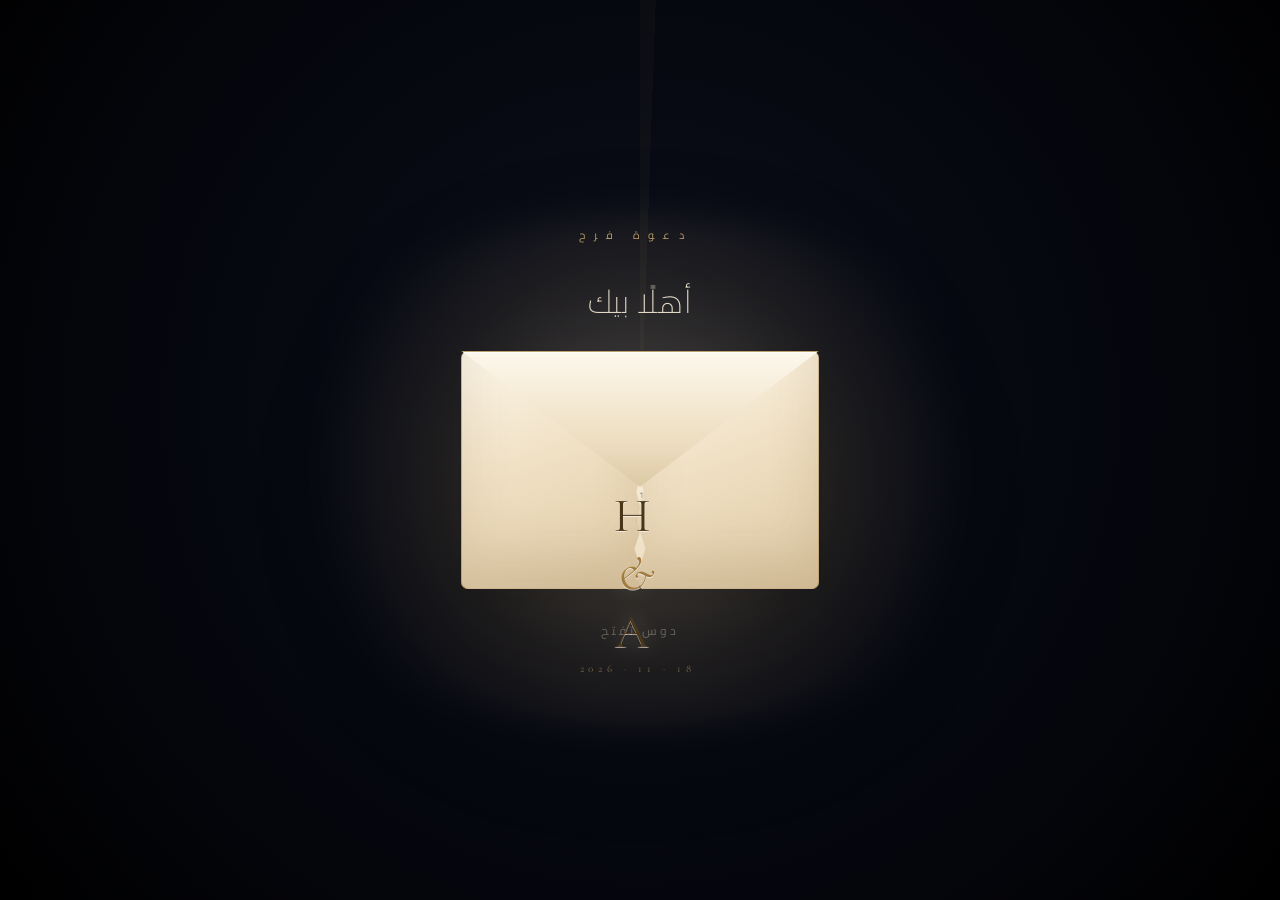
==== commit 77fb91e6: "Update invitation date, venue, map and no-button fix" ====
--- a/index.html
+++ b/index.html
@@ -581,7 +581,7 @@
         <span class="combo">
           <span class="mono"><i class="h">H</i><i class="a">A</i></span>
 
-          <span class="dateLine"><i></i>12 · 06 · 2027<i></i></span>
+          <span class="dateLine"><i></i>18 · 11 · 2026<i></i></span>
           <span class="word first">Hassan</span>
           <em class="amp">&amp;</em>
           <span class="word last">Aya</span>
@@ -590,12 +590,12 @@
       <p class="l3 invite">بيقولولكم تعالوا تفرحوا معانا</p>
       <div class="l4 rule"></div>
       <div class="l5 when">
-        <span>الجمعة</span>
-        <b>١٢ يونيو</b>
+        <span>الأربعاء</span>
+        <b>١٨ نوفمبر</b>
         <span class="dot"></span>
         <b>٨ مساءً</b>
       </div>
-      <div class="l6 where">قاعة النيل &nbsp;·&nbsp; التجمع الخامس</div>
+      <div class="l6 where">ليلة العمر &nbsp;·&nbsp; عزبة النخل</div>
       <div class="l7 cta">
         <button id="rsvp">أكيد جاي</button>
         <button id="no">مش هعرف أجي</button>
@@ -618,12 +618,12 @@
       <h3 id="thTitle">تمام يا صاحبي</h3>
       <p>فرحنا هيبقى أحلى بوجودك</p>
       <div class="thInfo">
-        <b>الجمعة ١٢ يونيو · ٨ مساءً</b>
-        <span>قاعة النيل — التجمع الخامس</span>
+        <b>الأربعاء ١٨ نوفمبر · ٨ مساءً</b>
+        <span>ليلة العمر — عزبة النخل</span>
       </div>
       <div class="thBtns">
         <a id="thWa" href="#" target="_blank" rel="noopener" hidden>ابعت تأكيد واتساب</a>
-        <a id="thMap" href="https://maps.google.com/?q=قاعة+النيل+التجمع+الخامس" target="_blank" rel="noopener">افتح الخريطة</a>
+        <a id="thMap" href="https://maps.app.goo.gl/RhDDS28mYLeqBVtw6" target="_blank" rel="noopener">افتح الخريطة</a>
         <button id="thClose">قفل</button>
       </div>
       <small class="thSync" id="thSync"></small>
@@ -648,7 +648,7 @@
 
       <div class="envStage" aria-hidden="true">
         <div class="env" id="envBox">
-          <div class="envCard"><span class="envMono">H <i>&amp;</i> A</span><span class="envDate">12 · 06 · 2027</span></div>
+          <div class="envCard"><span class="envMono">H <i>&amp;</i> A</span><span class="envDate">18 · 11 · 2026</span></div>
           <div class="envBody"></div>
           <div class="envInside"></div>
           <div class="envCast" id="envCast"><div class="castInner" id="castInner"></div></div>
@@ -660,7 +660,7 @@
         <div class="iHint">دوس تفتح</div>
       </div>
 
-      <div class="iSub">12 · 06 · 2027</div>
+      <div class="iSub">18 · 11 · 2026</div>
     </div>
     <div class="flash" id="flash"></div>
   </div>
@@ -1052,12 +1052,7 @@
 }
 noBtn.addEventListener('mouseenter',(e)=>dodge(e.clientX,e.clientY));
 noBtn.addEventListener('click',(e)=>{e.preventDefault();e.stopPropagation();dodge(e.clientX,e.clientY);});
-noBtn.addEventListener('touchstart',(e)=>{e.preventDefault();const t=e.touches[0];dodge(t?t.clientX:null,t?t.clientY:null);},{passive:false});
-document.addEventListener('mousemove',(e)=>{
-  const r=noBtn.getBoundingClientRect();
-  const d=Math.hypot(e.clientX-(r.left+r.width/2),e.clientY-(r.top+r.height/2));
-  if(d<115)dodge(e.clientX,e.clientY);
-},{passive:true});
+noBtn.addEventListener('touchstart',(e)=>{e.preventDefault();e.stopPropagation();dodge(e.touches[0]?e.touches[0].clientX:null,e.touches[0]?e.touches[0].clientY:null);},{passive:false});
 
 const thanks=document.getElementById('thanks');
 const qs=new URLSearchParams(location.search);
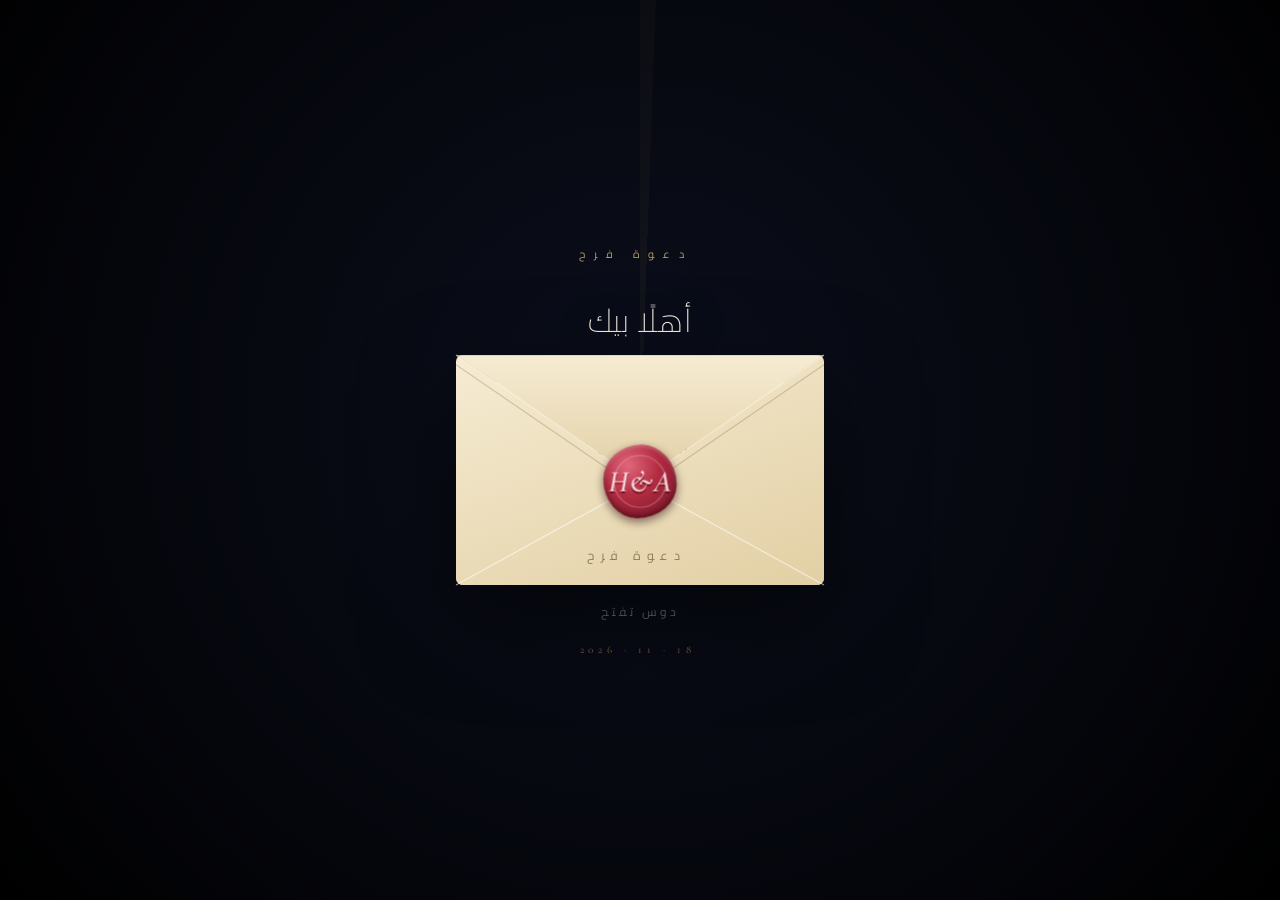
==== commit 85caf2d6: "Add secret guest messages, groom viewer and animated footer" ====
--- a/index.html
+++ b/index.html
@@ -6,7 +6,8 @@
 <title>Hassan &amp; Aya</title>
 <link rel="preconnect" href="https://fonts.googleapis.com">
 <link rel="preconnect" href="https://fonts.gstatic.com" crossorigin>
-<link href="https://fonts.googleapis.com/css2?family=Cormorant+Garamond:ital,wght@0,300;0,400;0,600;1,300;1,400&family=Cairo:wght@200;300;400;600&display=swap" rel="stylesheet">
+<link href="https://fonts.googleapis.com/css2?family=Cormorant+Garamond:ital,wght@0,300;0,400;0,600;1,300;1,400&family=Cairo:wght@200;300;400;600&family=Aref+Ruqaa:wght@400;700&display=swap" rel="stylesheet">
+<link rel="stylesheet" href="letters.css">
 <script src="config.js"></script>
 <style>
 :root{--gold:#d8b878;--cream:#f8f1e4}
@@ -202,11 +203,38 @@
 @keyframes rise{from{opacity:0;transform:translateY(18px);filter:blur(8px)}to{opacity:1;transform:none;filter:blur(0)}}
 @keyframes names{from{opacity:0;letter-spacing:.16em;filter:blur(16px)}to{opacity:1;letter-spacing:.03em;filter:blur(0)}}
 
-.foot{position:absolute;bottom:18px;left:50%;transform:translateX(-50%);display:flex;gap:18px;z-index:20}
-.mini{background:none;border:none;font-family:inherit;font-size:11px;letter-spacing:2px;color:rgba(248,241,228,.34);cursor:pointer;transition:.25s}
-.mini:hover{color:rgba(248,241,228,.85)}
-
-.toast{position:absolute;bottom:58px;left:50%;transform:translateX(-50%) translateY(14px);
+.foot{position:absolute;bottom:16px;left:50%;transform:translateX(-50%);display:flex;gap:14px;z-index:20}
+.ibtn{position:relative;width:42px;height:42px;border-radius:50%;display:grid;place-items:center;cursor:pointer;padding:0;
+  color:rgba(248,241,228,.78);background:rgba(10,14,26,.38);border:1px solid rgba(216,184,120,.3);
+  backdrop-filter:blur(6px);-webkit-tap-highlight-color:transparent;
+  transition:color .35s,border-color .35s,background .35s,transform .2s}
+.ibtn:hover{color:#fff;border-color:rgba(216,184,120,.75);background:rgba(216,184,120,.12)}
+.ibtn:active{transform:scale(.92)}
+.ibtn svg{width:20px;height:20px;fill:none;stroke:currentColor;stroke-width:1.8;stroke-linecap:round;stroke-linejoin:round;overflow:visible}
+.ibtn:after{content:"";position:absolute;inset:-1px;border-radius:50%;border:1.5px solid rgba(216,184,120,.8);opacity:0;pointer-events:none}
+.ibtn.rip:after{animation:ripOut .65s ease-out}
+@keyframes ripOut{from{opacity:.9;transform:scale(1)}to{opacity:0;transform:scale(1.9)}}
+.ibtn .tip{position:absolute;bottom:calc(100% + 9px);left:50%;transform:translate(-50%,4px);white-space:nowrap;
+  font-size:10.5px;letter-spacing:1px;padding:4px 11px;border-radius:999px;color:var(--cream);
+  background:rgba(8,12,22,.94);border:1px solid rgba(216,184,120,.3);opacity:0;pointer-events:none;transition:.22s}
+@media (hover:hover){.ibtn:hover .tip,.ibtn:focus-visible .tip{opacity:1;transform:translate(-50%,0)}}
+/* زرار الصوت: موجات بتتحرك، ولما يتكتم الموجات بتختفي وخط مائل بيتم رسمه */
+.snd .wv{transform-box:fill-box;transform-origin:0 50%;animation:wave 1.7s ease-in-out infinite;transition:opacity .3s}
+.snd .w2{animation-delay:.28s}
+@keyframes wave{0%,100%{opacity:.3;transform:scale(.9)}50%{opacity:1;transform:scale(1.08)}}
+.snd .sl{stroke-dasharray:1 1;stroke-dashoffset:1;transition:stroke-dashoffset .5s cubic-bezier(.6,0,.2,1)}
+.snd .sl.bg{stroke:#0a0e1a;stroke-width:4.6}
+.snd.off .sl{stroke-dashoffset:0}
+.snd.off .wv{animation:none;opacity:0}
+.snd.off{color:rgba(248,241,228,.45)}
+.snd.sndpop svg{animation:sndPop .55s cubic-bezier(.3,1.6,.5,1)}
+@keyframes sndPop{0%{transform:scale(1)}35%{transform:scale(.78) rotate(-8deg)}70%{transform:scale(1.14) rotate(4deg)}100%{transform:scale(1)}}
+/* زرار من الأول: سهم دائري بيلف لفة كاملة */
+.rep.spin svg{animation:repSpin .85s cubic-bezier(.5,0,.15,1)}
+@keyframes repSpin{from{transform:rotate(0)}to{transform:rotate(360deg)}}
+.rep:hover svg{transform:rotate(-28deg);transition:transform .3s}
+
+.toast{position:absolute;bottom:72px;pointer-events:none;left:50%;transform:translateX(-50%) translateY(14px);
   background:rgba(8,12,22,.9);border:1px solid rgba(216,184,120,.4);color:var(--cream);
   padding:10px 22px;border-radius:999px;font-size:12px;letter-spacing:1px;opacity:0;transition:.4s;z-index:30}
 .toast.on{opacity:1;transform:translateX(-50%) translateY(0)}
@@ -280,8 +308,9 @@
 #no{font-family:inherit;font-size:13px;letter-spacing:1px;padding:12px 26px;border-radius:999px;cursor:pointer;background:rgba(10,14,26,.25);border:1px solid rgba(248,241,228,.2);color:rgba(248,241,228,.85);backdrop-filter:blur(4px);transition:background .25s,border-color .25s,color .25s}
 #no:hover{border-color:rgba(216,184,120,.5)}
 #no.loose{position:fixed;z-index:40;margin:0;transition:left .13s cubic-bezier(.2,.7,.3,1),top .13s cubic-bezier(.2,.7,.3,1),transform .13s ease;white-space:nowrap;box-shadow:0 12px 30px rgba(0,0,0,.45)}
-.thanks{position:fixed;inset:0;z-index:55;display:grid;place-items:center;padding:20px;
+.thanks{position:fixed;inset:0;z-index:55;overflow-y:auto;padding:0 16px;
   background:rgba(2,3,8,.78);backdrop-filter:blur(6px);opacity:0;visibility:hidden;transition:.4s}
+.thStack{min-height:100%;display:flex;flex-direction:column;align-items:center;justify-content:center;gap:16px;padding:22px 0}
 .thanks.on{opacity:1;visibility:visible}
 .thCard{position:relative;width:min(94vw,420px);padding:34px 26px 26px;border-radius:22px;text-align:center;
   background:linear-gradient(180deg,rgba(22,20,26,.97),rgba(9,9,14,.98));
@@ -304,6 +333,59 @@
 .thSync.warn{color:#ffd9a0}
 #thMap{background:rgba(216,184,120,.92);border:1px solid rgba(216,184,120,.92);color:#1a1208}
 #thClose{background:transparent;border:1px solid rgba(248,241,228,.22);color:rgba(248,241,228,.8)}
+
+/* ---------- كارت الرسالة السرية ---------- */
+.msgCard{position:relative;width:min(94vw,420px);padding:22px 18px 18px;border-radius:22px;text-align:center;
+  background:linear-gradient(180deg,rgba(24,20,28,.97),rgba(10,9,15,.98));
+  border:1px solid rgba(216,184,120,.45);box-shadow:0 30px 90px rgba(0,0,0,.7),0 0 80px rgba(216,184,120,.07);
+  opacity:0;transform:translateY(46px) scale(.94)}
+.msgCard[hidden]{display:none}
+.thanks.on .msgCard{animation:msgIn .9s 1.05s cubic-bezier(.2,.85,.3,1.15) both}
+@keyframes msgIn{from{opacity:0;transform:translateY(46px) scale(.94)}to{opacity:1;transform:none}}
+.mcTag{display:inline-block;font-size:11px;letter-spacing:2px;padding:3px 12px;border-radius:999px;color:#ffe9b0;
+  border:1px dashed rgba(216,184,120,.55);background:rgba(216,184,120,.08)}
+.mcTag i{display:inline-block;font-style:normal;animation:shh 2.4s ease-in-out infinite}
+@keyframes shh{0%,100%{transform:rotate(0)}45%{transform:rotate(-14deg) scale(1.15)}55%{transform:rotate(10deg) scale(1.15)}}
+.msgCard h4{font-weight:600;font-size:clamp(17px,4.4vw,20px);color:#fdf6e9;margin:12px 0 4px;line-height:1.5}
+.msgCard .mcSub{font-size:12.5px;line-height:1.8;color:rgba(248,241,228,.6)}
+.mcSw{display:flex;justify-content:center;align-items:center;gap:10px;margin:14px 0 10px}
+.mcSw span{font-size:11px;color:rgba(248,241,228,.45);margin-left:4px;letter-spacing:.5px}
+.mcSw button{width:26px;height:26px;border-radius:50%;border:2px solid rgba(255,255,255,.12);cursor:pointer;padding:0;
+  background:linear-gradient(145deg,var(--sw1),var(--sw2));transition:transform .25s cubic-bezier(.3,1.6,.5,1),border-color .25s,box-shadow .25s}
+.mcSw button:hover{transform:scale(1.12)}
+.mcSw button.on{border-color:#ffe9b0;transform:scale(1.22);box-shadow:0 0 0 3px rgba(216,184,120,.2),0 0 16px rgba(216,184,120,.35)}
+.mcPaper{position:relative;border-radius:8px;box-shadow:0 10px 24px rgba(0,0,0,.4);overflow:hidden;
+  background:linear-gradient(180deg,var(--p1),var(--p2))}
+.mcPaper:before{content:"";position:absolute;inset:0;pointer-events:none;
+  background:repeating-linear-gradient(180deg,transparent 0,transparent 27px,var(--ln) 27px,var(--ln) 28px);background-position:0 14px}
+.mcPaper textarea{position:relative;display:block;width:100%;height:132px;resize:none;border:0;outline:none;background:transparent;
+  color:var(--ink);font-family:"Aref Ruqaa","Cairo",serif;font-size:17px;line-height:28px;padding:14px 16px 24px;direction:rtl;text-align:right}
+.mcPaper textarea::placeholder{color:var(--ink);opacity:.42}
+.mcCnt{position:absolute;left:10px;bottom:5px;font-size:10px;letter-spacing:1px;color:var(--ink);opacity:.5;font-family:"Cairo",sans-serif}
+.mcPaper.shake{animation:mcShake .5s}
+@keyframes mcShake{20%,60%{transform:translateX(-7px) rotate(-.6deg)}40%,80%{transform:translateX(7px) rotate(.6deg)}}
+.mcPaper.mcpop{animation:mcPop .35s cubic-bezier(.3,1.6,.5,1)}
+@keyframes mcPop{0%{transform:scale(.97) rotate(-.8deg)}100%{transform:none}}
+.mcSend{margin-top:14px;font-family:inherit;font-size:13px;font-weight:600;letter-spacing:.5px;padding:12px 26px;border-radius:999px;cursor:pointer;
+  background:rgba(216,184,120,.94);border:1px solid rgba(216,184,120,.94);color:#1a1208;display:inline-flex;align-items:center;gap:8px;transition:.25s}
+.mcSend:hover{background:#eccf98;transform:translateY(-1px)}
+.mcSend svg{width:17px;height:17px;fill:none;stroke:currentColor;stroke-width:2;stroke-linecap:round;stroke-linejoin:round;transition:transform .3s}
+.mcSend:hover svg{transform:translateX(-4px) rotate(-8deg)}
+.mcSend:disabled{opacity:.55;cursor:wait}
+.mcLine{margin-top:12px;font-size:11.5px;color:rgba(248,241,228,.5);letter-spacing:.3px;min-height:18px}
+.mcLine b{color:#ffe9b0;font-weight:600}
+.mcErr{display:block;margin-top:8px;font-size:11.5px;color:#ffd9a0;min-height:16px}
+.mcStage{margin:10px auto 0;transform-origin:50% 0}
+.mcDone{margin-top:6px}
+.mcDone[hidden]{display:none}
+.mcDone h5{font-weight:600;font-size:15px;color:#fdf6e9;margin-bottom:4px}
+.mcDone p{font-size:12px;line-height:1.8;color:rgba(248,241,228,.6)}
+.mcBtns{display:flex;gap:10px;justify-content:center;flex-wrap:wrap;margin-top:12px}
+.mcBtns button{font-family:inherit;font-size:12px;letter-spacing:1px;padding:9px 18px;border-radius:999px;cursor:pointer;transition:.25s}
+#mcAgain{background:transparent;border:1px solid rgba(216,184,120,.55);color:#ffe9b0}
+#mcAgain:hover{background:rgba(216,184,120,.12)}
+#mcFin{background:transparent;border:1px solid rgba(248,241,228,.22);color:rgba(248,241,228,.8)}
+@media (prefers-reduced-motion:reduce){.thanks.on .msgCard{animation-duration:.01s;animation-delay:0s}}
 body.still .l1,body.still .l2,body.still .l3,body.still .l4,body.still .l5,body.still .l6,body.still .l7,body.still .banner{opacity:1!important;animation:none!important;transform:none!important}
 body.still .mono i{opacity:1!important;animation:none!important;transform:none!important}
 body.still .rule{transform:scaleX(1)!important}
@@ -522,7 +604,149 @@
   0%{opacity:0;transform:translate(0,0) scale(.5)}
   18%{opacity:1}
   100%{opacity:0;transform:translate(var(--x),-120px) scale(1.2)}
-}</style>
+}
+/* ======================= v2: افتتاحية + لقاء العرسان + الأسماء + كارت زجاجي + باراالكس ======================= */
+:root{--px:0;--py:0}
+.moon{translate:calc(var(--px)*-22px) calc(var(--py)*-14px)}
+.clouds{translate:calc(var(--px)*-12px) calc(var(--py)*-6px)}
+.horizon{translate:calc(var(--px)*12px) calc(var(--py)*6px)}
+.petals{translate:calc(var(--px)*18px) calc(var(--py)*10px)}
+.frame:before{translate:calc(var(--px)*-34px) calc(var(--py)*-12px)}
+.poster{translate:calc(var(--px)*-9px) calc(var(--py)*-6px)}
+.intro:before{translate:calc(var(--px)*-16px) calc(var(--py)*-12px)}
+.sparks{translate:calc(var(--px)*22px) calc(var(--py)*14px)}
+.introInner{translate:calc(var(--px)*10px) calc(var(--py)*7px)}
+/* الكاميرا بتدخل: الدعوة تقرب من بعيد (من غير filter عشان الزجاج يشتغل) */
+.frame.enter .stage{animation:camIn 2.3s cubic-bezier(.16,.75,.2,1) backwards}
+@keyframes camIn{from{transform:scale(.6);opacity:0}55%{opacity:1}to{transform:scale(1);opacity:1}}
+
+/* ظرف الافتتاحية */
+.envTilt{perspective:900px;transform:perspective(900px) rotateY(calc(var(--px)*11deg)) rotateX(calc(var(--py)*-8deg))}
+.envHost{position:relative;width:320px;height:200px;margin:0 auto;scale:var(--es,1);animation:envFloat 7s ease-in-out infinite;cursor:pointer;filter:drop-shadow(0 28px 40px rgba(0,0,0,.55))}
+.envHost .lt-seal{animation:sealBeat 2.2s ease-in-out infinite}
+@keyframes sealBeat{0%,100%{filter:brightness(1)}50%{filter:brightness(1.28) drop-shadow(0 0 10px rgba(255,110,130,.75))}}
+.icard{position:absolute;left:8%;right:8%;top:12%;bottom:12%;z-index:2;border-radius:4px;display:flex;flex-direction:column;align-items:center;justify-content:center;gap:7px;
+  background:linear-gradient(180deg,#fcf6ea,#eddfc3);color:#2a1d10;box-shadow:0 10px 26px rgba(0,0,0,.35)}
+.icM{font-family:"Cormorant Garamond",serif;font-size:34px;letter-spacing:.14em}
+.icM i{color:#b08a44;font-style:italic;letter-spacing:0}
+.icD{font-size:9px;letter-spacing:.32em;color:rgba(42,29,16,.55)}
+.icT{position:absolute;left:0;right:0;bottom:16px;z-index:5;text-align:center;font-size:11px;letter-spacing:.5em;color:rgba(70,48,20,.55);padding-right:.5em;pointer-events:none}
+.intro.opening .envHost{animation:none;cursor:default}
+.intro.opening .envHost .lt-seal{animation:none}
+
+/* العريس والعروسة: يمشوا، يتقابلوا، يمسكوا إيد، قلب، وينحنوا ناحية الاسمين */
+.walk{position:relative;gap:0;align-items:flex-end;margin:clamp(30px,5vh,46px) 0 4px;--fw:clamp(58px,8.6vh,104px)}
+.figWrap{width:var(--fw)}
+.figWrap.bride{animation:none;transform:translateX(72vw)}
+.figWrap.groom{animation:none;transform:translateX(-72vw)}
+.play .figWrap.bride{animation:walkR2 2.6s .5s cubic-bezier(.35,.6,.35,1) both}
+.play .figWrap.groom{animation:walkL2 2.6s .5s cubic-bezier(.35,.6,.35,1) both}
+@keyframes walkR2{from{transform:translateX(72vw)}to{transform:translateX(calc(var(--fw)*-.2))}}
+@keyframes walkL2{from{transform:translateX(-72vw)}to{transform:translateX(calc(var(--fw)*.2))}}
+.play .figWrap svg{animation:stepBob .52s ease-in-out .5s 5,bob 2.8s 3.1s ease-in-out infinite}
+.play .figWrap.groom .legL{animation:legSwingA .52s ease-in-out .5s 5 alternate}
+.play .figWrap.groom .legR{animation:legSwingB .52s ease-in-out .5s 5 alternate}
+.play .figWrap .armA{animation:armSwingA .52s ease-in-out .5s 5 alternate}
+.play .figWrap .armB{animation:armSwingB .52s ease-in-out .5s 5 alternate}
+.play .figWrap .dress{animation:dressSway .52s ease-in-out .5s 5 alternate}
+.figWrap .head{transform-box:fill-box;transform-origin:50% 100%}
+.play .figWrap.bride .head{animation:bowB 1.3s 3.8s ease-in-out both}
+.play .figWrap.groom .head{animation:bowG 1.3s 3.8s ease-in-out both}
+@keyframes bowB{to{transform:rotate(-7deg) translateY(2px)}}
+@keyframes bowG{to{transform:rotate(7deg) translateY(2px)}}
+.walk .banner{position:absolute;bottom:calc(100% + 4px);left:0;right:0;margin:0 auto;width:max-content}
+.play .banner{animation:bannerIn .9s 4.4s cubic-bezier(.2,.8,.3,1.25) both,sway 5.5s 5.5s ease-in-out infinite}
+.clasp{position:absolute;left:50%;bottom:calc(var(--fw)*.84);width:calc(var(--fw)*.17);height:calc(var(--fw)*.17);margin-left:calc(var(--fw)*-.085);border-radius:50%;z-index:4;
+  background:radial-gradient(circle at 35% 30%,#f7dcc3,#e2b995);opacity:0;transform:scale(0)}
+.clasp:after{content:"";position:absolute;inset:-6px;border-radius:50%;border:1.5px solid rgba(255,190,205,.85);opacity:0}
+.play .clasp{animation:claspIn .55s 3.1s cubic-bezier(.3,1.7,.5,1) both}
+.play .clasp:after{animation:claspRing 1.1s 3.15s ease-out both}
+@keyframes claspIn{to{opacity:1;transform:scale(1)}}
+@keyframes claspRing{0%{opacity:.9;transform:scale(.6)}100%{opacity:0;transform:scale(3.4)}}
+.hearts{position:absolute;left:50%;bottom:var(--fw);width:0;height:0;z-index:5;pointer-events:none}
+.hearts b{position:absolute;left:0;bottom:0;color:#ff6b8a;font-weight:400;line-height:1;opacity:0;text-shadow:0 0 14px rgba(255,107,138,.6)}
+.hearts b:nth-child(1){font-size:calc(var(--fw)*.46);margin-left:calc(var(--fw)*-.23)}
+.hearts b:nth-child(n+2){font-size:calc(var(--fw)*.2)}
+.play .hearts b:nth-child(1){animation:heartMain 1s 3.3s cubic-bezier(.2,1.5,.4,1) both,heartBeat 1.5s 4.4s ease-in-out infinite}
+@keyframes heartMain{0%{opacity:0;transform:translateY(10px) scale(.2)}100%{opacity:1;transform:translateY(calc(var(--fw)*-.42)) scale(1)}}
+@keyframes heartBeat{0%,100%{opacity:1;transform:translateY(calc(var(--fw)*-.42)) scale(1)}15%{opacity:1;transform:translateY(calc(var(--fw)*-.42)) scale(1.18)}30%{opacity:1;transform:translateY(calc(var(--fw)*-.42)) scale(1)}45%{opacity:1;transform:translateY(calc(var(--fw)*-.42)) scale(1.12)}}
+.play .hearts b:nth-child(2){--x:-34px;animation:heartFloat 2.6s 3.5s ease-out both}
+.play .hearts b:nth-child(3){--x:30px;animation:heartFloat 2.6s 3.8s ease-out both}
+.play .hearts b:nth-child(4){--x:-14px;animation:heartFloat 2.8s 4.2s ease-out both}
+.play .hearts b:nth-child(5){--x:44px;animation:heartFloat 2.6s 4.6s ease-out both}
+@keyframes heartFloat{0%{opacity:0;transform:translate(0,0) scale(.4)}20%{opacity:.95}100%{opacity:0;transform:translate(var(--x),calc(var(--fw)*-1.4)) scale(1)}}
+
+/* الاسمين: بيترسموا بقلم ذهبي وبعدها لمعة */
+.mono .ha{display:block;width:clamp(250px,42vw,470px);height:auto;overflow:visible;filter:drop-shadow(0 22px 40px rgba(0,0,0,.5))}
+.ha text{font-family:"Cormorant Garamond","Times New Roman",serif;font-weight:300}
+.ha .tH{font-size:250px}.ha .tA{font-size:218px}
+.ha .sH,.ha .sA{fill:url(#gHA);fill-opacity:0;stroke:#ead2a0;stroke-width:2.2;stroke-dasharray:2000;stroke-dashoffset:2000;stroke-linejoin:round}
+.ha .glint{opacity:0}
+.play .ha .sH{animation:haDraw 2s 3.8s cubic-bezier(.55,0,.3,1) forwards,haFill 1.1s 5.6s ease forwards}
+.play .ha .sA{animation:haDraw 2s 4.4s cubic-bezier(.55,0,.3,1) forwards,haFill 1.1s 6.2s ease forwards}
+@keyframes haDraw{to{stroke-dashoffset:0}}
+@keyframes haFill{to{fill-opacity:1;stroke-width:1.1}}
+.play .ha .glint{animation:haGlint 1.4s 7.1s ease-in-out both}
+@keyframes haGlint{from{opacity:1;transform:translateX(0) skewX(-18deg)}to{opacity:1;transform:translateX(780px) skewX(-18deg)}}
+body.v1 .play .dateLine{animation:dateIn .9s 5.8s both}
+.play .l3{animation:rise 1.5s 6.1s both}
+.play .l4{animation:rule 1.8s 6.3s cubic-bezier(.6,0,.2,1) forwards}
+.play .l5{animation:riseG 1.4s 6.6s both}
+.play .l7{animation:rise 1.6s 7.3s both}
+@keyframes riseG{from{opacity:0;transform:translateY(18px)}to{opacity:1;transform:none}}
+body.still .ha .sH,body.still .ha .sA{animation:none!important;stroke-dashoffset:0;fill-opacity:1;stroke-width:1.1}
+body.still .figWrap.bride{animation:none!important;transform:translateX(calc(var(--fw)*-.2))!important}
+body.still .figWrap.groom{animation:none!important;transform:translateX(calc(var(--fw)*.2))!important}
+body.still .clasp{animation:none!important;opacity:1;transform:none}
+body.still .hearts b:nth-child(1){animation:none!important;opacity:1;transform:translateY(calc(var(--fw)*-.42))}
+
+/* كارت زجاجي: الموعد + عداد + تقويم */
+.glass{width:min(92vw,370px);margin:20px auto 0;padding:14px 16px 13px;border-radius:20px;position:relative;
+  background:linear-gradient(160deg,rgba(255,255,255,.11),rgba(255,255,255,.03));
+  border:1px solid rgba(255,255,255,.17);box-shadow:0 18px 50px rgba(0,0,0,.45),inset 0 1px 0 rgba(255,255,255,.22);
+  backdrop-filter:blur(14px) saturate(1.25);-webkit-backdrop-filter:blur(14px) saturate(1.25)}
+.gRow{display:flex;justify-content:center;align-items:center;gap:12px}
+.gRow b{font-weight:400;font-size:clamp(15px,1.9vw,20px);letter-spacing:1.5px;color:#f8edd8}
+.gPlace{margin-top:4px;font-size:12px;letter-spacing:3px;color:rgba(248,241,228,.55);text-align:center}
+.gCd{display:flex;justify-content:center;gap:8px;margin:12px 0 10px;direction:ltr}
+.gCd[hidden],.gMsg[hidden]{display:none}
+.gCd div{flex:1;max-width:76px;padding:7px 4px 6px;border-radius:12px;background:rgba(4,7,14,.38);border:1px solid rgba(216,184,120,.22);text-align:center}
+.gCd b{display:block;font-size:clamp(21px,5.6vw,27px);font-weight:300;color:#ffe9b0;font-family:"Cormorant Garamond","Cairo",serif;font-variant-numeric:tabular-nums;line-height:1.15}
+.gCd span{font-size:9.5px;letter-spacing:2px;color:rgba(248,241,228,.5)}
+.gCd b.tk{animation:tk .35s ease-out}
+@keyframes tk{from{transform:translateY(-5px);opacity:.3}to{transform:none;opacity:1}}
+.gMsg{margin:12px 0 10px;text-align:center;color:#ffe9b0;font-size:15px}
+.gBtn{display:flex;margin:0 auto;align-items:center;gap:8px;font-family:inherit;font-size:12px;letter-spacing:1px;padding:9px 18px;border-radius:999px;cursor:pointer;
+  color:rgba(248,241,228,.92);background:rgba(255,255,255,.07);border:1px solid rgba(216,184,120,.42);transition:.25s}
+.gBtn:hover{background:rgba(216,184,120,.16);border-color:rgba(216,184,120,.85)}
+.gBtn svg{width:15px;height:15px;fill:none;stroke:currentColor;stroke-width:1.8;stroke-linecap:round;stroke-linejoin:round}
+.calOpts{display:flex;gap:8px;justify-content:center;flex-wrap:wrap;margin-top:10px}
+.calOpts[hidden]{display:none}
+.calOpts a{font-size:11.5px;letter-spacing:.5px;padding:7px 14px;border-radius:999px;text-decoration:none;color:#ffe9b0;border:1px dashed rgba(216,184,120,.5);background:rgba(216,184,120,.08)}
+.cta{margin-top:22px}
+@media(max-height:780px){
+  .glass{margin-top:12px;padding:10px 14px 10px}
+  .gCd{margin:8px 0 8px}.gCd div{padding:5px 3px 4px}
+  .invite{margin-top:12px}.rule{margin:10px auto}
+  .cta{margin-top:14px}
+  .mono .ha{width:clamp(200px,40vh,330px)}
+}
+@media(max-height:640px){.gPlace{display:none}.invite{display:none}}
+@media (prefers-reduced-motion:reduce){.envHost,.envHost .lt-seal{animation:none}}
+
+/* v2.1: ضبط الارتفاعات الصغيرة + قايمة التقويم عايمة */
+.calOpts{position:absolute;left:12px;right:12px;top:calc(100% + 8px);z-index:9;margin:0;padding:10px;border-radius:14px;
+  background:rgba(8,12,22,.94);border:1px solid rgba(216,184,120,.3);box-shadow:0 14px 34px rgba(0,0,0,.55)}
+.poster{padding-bottom:56px}
+.glass{z-index:30}
+@media(max-height:760px){
+  .walk{--fw:clamp(50px,7vh,88px);margin-top:clamp(26px,4vh,40px)}
+  .mono .ha{width:clamp(180px,34vh,300px)}
+  .glass{margin-top:8px}
+  .cta{margin-top:12px}
+}
+@media(max-height:680px){.mono .ha{width:clamp(160px,30vh,250px)}.dateLine{display:none}}
+</style>
 </head>
 <body>
 <div class="frame" id="frame">
@@ -546,9 +770,9 @@
               <path d="M37 111c-10 19-15 45-17 67h80c-2-22-7-48-17-67z" fill="#fbf8f1"/>
               <path d="M37 111c-10 19-15 45-17 67h80c-2-22-7-48-17-67z" fill="none" stroke="rgba(216,184,120,.35)" stroke-width="1"/>
             </g>
-            <circle cx="60" cy="51" r="15" fill="#f3d3b5"/>
+            <g class="head"><circle cx="60" cy="51" r="15" fill="#f3d3b5"/>
             <path d="M45 49c0-11 7-18 15-18s15 7 15 18c-3-6-8-9-15-9s-12 3-15 9z" fill="#3a2a24"/>
-            <path d="M47 36c4-7 8-10 13-10s9 3 13 10" stroke="rgba(255,255,255,.55)" stroke-width="2" fill="none" stroke-linecap="round"/>
+            <path d="M47 36c4-7 8-10 13-10s9 3 13 10" stroke="rgba(255,255,255,.55)" stroke-width="2" fill="none" stroke-linecap="round"/></g>
             <path d="M60 60l-7 10v34h14V70z" fill="#e9dfd0"/>
             <g class="arm armA"><path d="M46 92c-8-1-16 2-22 8" stroke="#f3d3b5" stroke-width="6" stroke-linecap="round" fill="none"/></g>
             <path d="M70 118v22" stroke="#5c7a4c" stroke-width="2"/>
@@ -570,16 +794,27 @@
             <path d="M60 66l-8 13v39h16V79z" fill="#f7f2e8"/>
             <path d="M60 80l-3 6 3 21 3-21z" fill="#8c2f3d"/>
             <path d="M52 68l8 11 8-11" fill="none" stroke="rgba(216,184,120,.4)" stroke-width="1.5"/>
-            <circle cx="60" cy="48" r="15" fill="#e8c3a2"/>
-            <path d="M45 46c0-11 7-18 15-18s15 7 15 18c-3-6-8-9-15-9s-12 3-15 9z" fill="#241a17"/>
+            <g class="head"><circle cx="60" cy="48" r="15" fill="#e8c3a2"/>
+            <path d="M45 46c0-11 7-18 15-18s15 7 15 18c-3-6-8-9-15-9s-12 3-15 9z" fill="#241a17"/></g>
             <g class="arm armB"><path d="M74 92c8-1 16 2 22 8" stroke="#e8c3a2" stroke-width="6" stroke-linecap="round" fill="none"/></g>
           </svg>
         </div>
+        <span class="clasp" aria-hidden="true"></span>
+        <div class="hearts" aria-hidden="true"><b>♥</b><b>♥</b><b>♥</b><b>♥</b><b>♥</b></div>
       </div>
 
       <h1 class="l2 names">
         <span class="combo">
-          <span class="mono"><i class="h">H</i><i class="a">A</i></span>
+          <span class="mono"><svg class="ha" viewBox="0 0 540 250" role="img" aria-label="H A">
+            <defs>
+              <linearGradient id="gHA" x1="0" y1="0" x2="0" y2="1"><stop offset=".1" stop-color="#fffaf0"/><stop offset=".55" stop-color="#f6e7c6"/><stop offset=".95" stop-color="#d9bb85"/></linearGradient>
+              <linearGradient id="gGl" x1="0" y1="0" x2="1" y2="0"><stop offset="0" stop-color="#fff" stop-opacity="0"/><stop offset=".5" stop-color="#fff" stop-opacity=".95"/><stop offset="1" stop-color="#fff" stop-opacity="0"/></linearGradient>
+              <clipPath id="cHA"><text class="tH" x="185" y="205" text-anchor="middle">H</text><text class="tA" x="360" y="205" text-anchor="middle">A</text></clipPath>
+            </defs>
+            <text class="sH tH" x="185" y="205" text-anchor="middle">H</text>
+            <text class="sA tA" x="360" y="205" text-anchor="middle">A</text>
+            <rect class="glint" x="-160" y="0" width="130" height="250" fill="url(#gGl)" clip-path="url(#cHA)"/>
+          </svg></span>
 
           <span class="dateLine"><i></i>18 · 11 · 2026<i></i></span>
           <span class="word first">Hassan</span>
@@ -589,13 +824,19 @@
       </h1>
       <p class="l3 invite">بيقولولكم تعالوا تفرحوا معانا</p>
       <div class="l4 rule"></div>
-      <div class="l5 when">
-        <span>الأربعاء</span>
-        <b>١٨ نوفمبر</b>
-        <span class="dot"></span>
-        <b>٨ مساءً</b>
+      <div class="l5 glass" id="detail">
+        <div class="gRow"><b>الأربعاء ١٨ نوفمبر</b><span class="dot"></span><b>٨ مساءً</b></div>
+        <div class="gPlace">ليلة العمر &nbsp;·&nbsp; عزبة النخل</div>
+        <div class="gCd" id="gCd" dir="ltr">
+          <div><b id="cdD">٠٠</b><span>يوم</span></div>
+          <div><b id="cdH">٠٠</b><span>ساعة</span></div>
+          <div><b id="cdM">٠٠</b><span>دقيقة</span></div>
+          <div><b id="cdS">٠٠</b><span>ثانية</span></div>
+        </div>
+        <div class="gMsg" id="gMsg" hidden></div>
+        <button class="gBtn" id="calBtn" type="button" aria-expanded="false"><svg viewBox="0 0 24 24" aria-hidden="true"><rect x="3" y="5" width="18" height="16" rx="3"/><path d="M8 3v4M16 3v4M3 10h18"/><path d="M12 14v4M10 16h4"/></svg><span>أضف للتقويم</span></button>
+        <div class="calOpts" id="calOpts" hidden><a id="calG" href="#" target="_blank" rel="noopener">Google Calendar</a><a id="calI" href="#" download="hassan-aya-wedding.ics">ملف التقويم (.ics)</a></div>
       </div>
-      <div class="l6 where">ليلة العمر &nbsp;·&nbsp; عزبة النخل</div>
       <div class="l7 cta">
         <button id="rsvp">أكيد جاي</button>
         <button id="no">مش هعرف أجي</button>
@@ -607,11 +848,24 @@
   <div class="toast" id="toast">تم، مستنيينك يا صاحبي</div>
   <div class="roses" id="roses"></div>
   <div class="foot">
-    <button class="mini" id="mute">الصوت شغال</button>
-    <button class="mini" id="replay">من الأول</button>
+    <button class="ibtn snd" id="mute" type="button" aria-label="كتم الصوت" aria-pressed="false">
+      <svg viewBox="0 0 24 24" aria-hidden="true">
+        <path d="M11 4.7a.7.7 0 0 0-1.2-.5L6.4 7.6a1.4 1.4 0 0 1-1 .4H3a1 1 0 0 0-1 1v6a1 1 0 0 0 1 1h2.4a1.4 1.4 0 0 1 1 .4l3.4 3.4a.7.7 0 0 0 1.2-.5z"/>
+        <path class="wv w1" d="M16 9a5 5 0 0 1 0 6"/>
+        <path class="wv w2" d="M19.4 18.4a9 9 0 0 0 0-12.8"/>
+        <line class="sl bg" x1="3.2" y1="3.2" x2="20.8" y2="20.8" pathLength="1"/>
+        <line class="sl fg" x1="3.2" y1="3.2" x2="20.8" y2="20.8" pathLength="1"/>
+      </svg>
+      <span class="tip" id="muteTip">كتم الصوت</span>
+    </button>
+    <button class="ibtn rep" id="replay" type="button" aria-label="من الأول">
+      <svg viewBox="0 0 24 24" aria-hidden="true"><path d="M21 12a9 9 0 1 1-9-9c2.5 0 4.9 1 6.7 2.7L21 8"/><path d="M21 3v5h-5"/></svg>
+      <span class="tip">من الأول</span>
+    </button>
   </div>
 
   <div class="thanks" id="thanks" aria-hidden="true">
+   <div class="thStack" id="thStack">
     <div class="thCard">
       <div class="thRose">🌹</div>
       <div class="thKicker">تم التسجيل</div>
@@ -628,6 +882,34 @@
       </div>
       <small class="thSync" id="thSync"></small>
     </div>
+
+    <div class="msgCard" id="msgCard" hidden>
+      <span class="mcTag"><i>🤫</i> سر بينّا</span>
+      <h4>سيب رسالة للعريس والعروسة</h4>
+      <p class="mcSub">ومش هيشوفوها غير <b>بعد الفرح</b>… الصندوق متقفّل والمفتاح معاهم بس 😄</p>
+
+      <div class="mcForm" id="mcForm">
+        <div class="mcSw" id="mcSw"><span>لون الورقة</span></div>
+        <div class="mcPaper" id="mcPaper">
+          <textarea id="mcText" maxlength="300" rows="4" placeholder="اكتب اللي نفسك تقوله…"></textarea>
+          <span class="mcCnt" id="mcCnt">٠ / ٣٠٠</span>
+        </div>
+        <button class="mcSend" id="mcSend" type="button">
+          <span>حطّها في الصندوق</span>
+          <svg viewBox="0 0 24 24" aria-hidden="true"><path d="M22 2 11 13"/><path d="M22 2 15 22l-4-9-9-4z"/></svg>
+        </button>
+        <small class="mcErr" id="mcErr"></small>
+        <div class="mcLine" id="mcLine"></div>
+      </div>
+
+      <div class="mcStage" id="mcStage" hidden></div>
+      <div class="mcDone" id="mcDone" hidden>
+        <h5>اتحطت في الصندوق 🔒</h5>
+        <p id="mcDoneTxt">هتفضل مقفولة لحد بعد الفرح. سرك في أمان 😉</p>
+        <div class="mcBtns"><button id="mcAgain" type="button">اكتب رسالة تانية</button><button id="mcFin" type="button">تمام</button></div>
+      </div>
+    </div>
+   </div>
   </div>
 
   <div class="intro" id="intro">
@@ -647,16 +929,7 @@
       </div>
 
       <div class="envStage" aria-hidden="true">
-        <div class="env" id="envBox">
-          <div class="envCard"><span class="envMono">H <i>&amp;</i> A</span><span class="envDate">18 · 11 · 2026</span></div>
-          <div class="envBody"></div>
-          <div class="envInside"></div>
-          <div class="envCast" id="envCast"><div class="castInner" id="castInner"></div></div>
-          <div class="envFront" aria-hidden="true"><span class="half l"></span><span class="half r"></span><span class="seam"></span><span class="envMark">H <i>&amp;</i> A</span></div>
-          <div class="envFlap"></div>
-          <span class="envMouth"></span>
-          <div class="pop" aria-hidden="true"><i></i><i></i><i></i><i></i><i></i><i></i><i></i><i></i></div>
-        </div>
+        <div class="envTilt"><div class="envHost" id="envHost"></div></div>
         <div class="iHint">دوس تفتح</div>
       </div>
 
@@ -666,6 +939,7 @@
   </div>
 </div>
 
+<script src="letters.js"></script>
 <script>
 const clouds=document.getElementById('clouds');
 for(let i=0;i<4;i++){
@@ -929,13 +1203,22 @@
 const muteBtn=document.getElementById('mute');
 function playZagh(){
   if(muted) return;
-  try{zagh.currentTime=0;zagh.volume=0.55;zagh.play().catch(()=>{});}catch(e){}
-}
+  try{zagh.currentTime=0;zagh.volume=0.55;zagh.play().catch(()=>{});duckMusic(true);}catch(e){}
+}
+zagh.addEventListener('ended',()=>duckMusic(false));
+const muteTip=document.getElementById('muteTip');
+function ripple(b){b.classList.remove('rip');void b.offsetWidth;b.classList.add('rip');}
 muteBtn.onclick=(e)=>{
   e.stopPropagation();
   muted=!muted;
-  if(muted){try{zagh.pause();}catch(e){}}
-  muteBtn.textContent=muted?'الصوت مقفول':'الصوت شغال';
+  if(window.LET)LET.muted=muted;
+  if(muted){try{zagh.pause();}catch(err){}stopMusic();}else if(musicWanted){startMusic();}
+  muteBtn.classList.toggle('off',muted);
+  muteBtn.setAttribute('aria-pressed',muted?'true':'false');
+  const lbl=muted?'تشغيل الصوت':'كتم الصوت';
+  muteBtn.setAttribute('aria-label',lbl);muteTip.textContent=lbl;
+  muteBtn.classList.remove('sndpop');void muteBtn.offsetWidth;muteBtn.classList.add('sndpop');
+  ripple(muteBtn);
 };
 
 const frameEl=document.getElementById('frame'),poster=document.getElementById('poster');
@@ -949,12 +1232,105 @@
   sp.style.animationDelay=(-Math.random()*7).toFixed(2)+'s';
   sparks.appendChild(sp);
 }
-const castInner=document.getElementById('castInner');
-const __m=(new URLSearchParams(location.search).get('intro')||'').toLowerCase();
-if(!(__m==='star'||__m==='1')){
-  const srcWalk=document.querySelector('.walk');
-  if(srcWalk&&castInner){const c=srcWalk.cloneNode(true);c.removeAttribute('id');castInner.appendChild(c);}
-}
+/* ================= موسيقى هادية (WebAudio، من غير ملفات) ================= */
+let musicOn=false,musicWanted=false,mGain=null,mBus=null,mSend=null,mTimer=null,mNext=0,mStep=0,mDuck=false;
+const MCH=[
+  {b:36,p:[52,55,59,64],a:[72,76,79,83,79,76]},
+  {b:33,p:[48,52,55,60],a:[69,72,76,81,76,72]},
+  {b:41,p:[48,53,57,60],a:[72,69,65,69,72,77]},
+  {b:43,p:[50,55,59,62],a:[74,71,67,71,74,79]}
+];
+const mtof=n=>440*Math.pow(2,(n-69)/12);
+function musicInit(){
+  if(mGain||!AC)return;
+  mGain=AC.createGain();mGain.gain.value=0;mGain.connect(AC.destination);
+  mBus=AC.createGain();mBus.gain.value=1;mBus.connect(mGain);
+  const conv=AC.createConvolver(),len=Math.floor(AC.sampleRate*3.4),buf=AC.createBuffer(2,len,AC.sampleRate);
+  for(let c=0;c<2;c++){const d=buf.getChannelData(c);for(let i=0;i<len;i++)d[i]=(Math.random()*2-1)*Math.pow(1-i/len,2.4);}
+  conv.buffer=buf;mSend=AC.createGain();mSend.gain.value=.55;mSend.connect(conv);
+  const rg=AC.createGain();rg.gain.value=.7;conv.connect(rg);rg.connect(mGain);
+}
+function mPad(f,t,dur){
+  [-7,6].forEach(det=>{
+    const o=AC.createOscillator(),g=AC.createGain(),lp=AC.createBiquadFilter();
+    o.type='triangle';o.frequency.value=f;o.detune.value=det;lp.type='lowpass';lp.frequency.value=950;
+    g.gain.setValueAtTime(0.0001,t);g.gain.linearRampToValueAtTime(0.032,t+1.9);g.gain.linearRampToValueAtTime(0.026,t+dur);g.gain.linearRampToValueAtTime(0.0001,t+dur+2.4);
+    o.connect(lp);lp.connect(g);g.connect(mBus);g.connect(mSend);o.start(t);o.stop(t+dur+2.5);
+  });
+}
+function mBass(f,t,dur){
+  const o=AC.createOscillator(),g=AC.createGain();o.type='sine';o.frequency.value=f;
+  g.gain.setValueAtTime(0.0001,t);g.gain.linearRampToValueAtTime(0.07,t+.5);g.gain.linearRampToValueAtTime(0.0001,t+dur+.8);
+  o.connect(g);g.connect(mBus);o.start(t);o.stop(t+dur+.9);
+}
+function mPluck(f,t){
+  [[f,'sine',.05],[f*2,'triangle',.012]].forEach(x=>{
+    const o=AC.createOscillator(),g=AC.createGain();o.type=x[1];o.frequency.value=x[0];
+    g.gain.setValueAtTime(0.0001,t);g.gain.exponentialRampToValueAtTime(x[2],t+.012);g.gain.exponentialRampToValueAtTime(0.0001,t+1.7);
+    o.connect(g);g.connect(mBus);g.connect(mSend);o.start(t);o.stop(t+1.75);
+  });
+}
+function mTick(){
+  if(!musicOn||!AC)return;
+  const STEP=.52,PER=12;
+  while(mNext<AC.currentTime+.35){
+    const ci=Math.floor(mStep/PER)%MCH.length,ch=MCH[ci],k=mStep%PER;
+    if(k===0){ch.p.forEach((n,i)=>mPad(mtof(n),mNext+i*.12,PER*STEP));mBass(mtof(ch.b),mNext,PER*STEP);}
+    if(k%2===0||Math.random()<.35){if(Math.random()<.82)mPluck(mtof(ch.a[(k>>1)%ch.a.length]),mNext+(Math.random()*.03));}
+    mNext+=STEP;mStep++;
+  }
+}
+function startMusic(){
+  musicWanted=true;
+  if(muted||musicOn)return;
+  if(!ac())return;
+  musicInit();musicOn=true;
+  const t=AC.currentTime;mGain.gain.cancelScheduledValues(t);mGain.gain.setValueAtTime(mGain.gain.value,t);
+  mGain.gain.linearRampToValueAtTime(mDuck?.25:.9,t+3.5);
+  mNext=t+.1;if(!mTimer)mTimer=setInterval(mTick,120);mTick();
+}
+function stopMusic(){
+  if(!mGain||!AC){musicOn=false;return;}
+  const t=AC.currentTime;mGain.gain.cancelScheduledValues(t);mGain.gain.setValueAtTime(mGain.gain.value,t);mGain.gain.linearRampToValueAtTime(0,t+.45);
+  musicOn=false;clearInterval(mTimer);mTimer=null;
+}
+function duckMusic(on){
+  mDuck=on;if(!mGain||!AC||!musicOn)return;
+  const t=AC.currentTime;mGain.gain.cancelScheduledValues(t);mGain.gain.setValueAtTime(mGain.gain.value,t);
+  mGain.gain.linearRampToValueAtTime(on?.22:.9,t+(on?.5:2.2));
+  if(on){clearTimeout(duckMusic._t);duckMusic._t=setTimeout(()=>duckMusic(false),9000);}
+}
+
+/* ================= باراالكس (ماوس / ميل الموبايل) ================= */
+const PAR={tx:0,ty:0,cx:0,cy:0},rootEl=document.documentElement;
+const parClamp=v=>Math.max(-1,Math.min(1,v));
+if(!window.matchMedia||!matchMedia('(prefers-reduced-motion: reduce)').matches){
+  document.addEventListener('mousemove',e=>{PAR.tx=parClamp(e.clientX/window.innerWidth*2-1);PAR.ty=parClamp(e.clientY/window.innerHeight*2-1);});
+  window.addEventListener('deviceorientation',e=>{if(e.gamma==null)return;PAR.tx=parClamp(e.gamma/22);PAR.ty=parClamp(((e.beta||45)-45)/22);});
+  (function parLoop(){
+    PAR.cx+=(PAR.tx-PAR.cx)*.07;PAR.cy+=(PAR.ty-PAR.cy)*.07;
+    rootEl.style.setProperty('--px',PAR.cx.toFixed(3));rootEl.style.setProperty('--py',PAR.cy.toFixed(3));
+    requestAnimationFrame(parLoop);
+  })();
+}
+function askMotion(){
+  try{if(window.DeviceOrientationEvent&&typeof DeviceOrientationEvent.requestPermission==='function')DeviceOrientationEvent.requestPermission().catch(()=>{});}catch(e){}
+}
+
+/* ================= ظرف الافتتاحية (ختم شمعي يتكسر) ================= */
+let introEnv=null,introCard=null;
+(function buildIntroEnv(){
+  const host=document.getElementById('envHost');if(!host||!window.LET)return;
+  const fit=()=>{host.style.setProperty('--es',Math.min(1.15,(window.innerWidth-44)/320,(window.innerHeight*.5)/220).toFixed(3));};
+  fit();window.addEventListener('resize',fit);
+  introEnv=LET.envelope({w:320,h:200,theme:'cream',seal:64});
+  introEnv.el.style.left='0';introEnv.el.style.top='0';introEnv.setFlapOpen(false);introEnv.sealShow();
+  introCard=document.createElement('div');introCard.className='icard';
+  introCard.innerHTML='<span class="icM">H <i>&amp;</i> A</span><span class="icD">18 · 11 · 2026</span>';
+  introEnv.el.appendChild(introCard);
+  const tx=document.createElement('div');tx.className='icT';tx.textContent='دعوة فرح';introEnv.el.appendChild(tx);
+  host.appendChild(introEnv.el);
+})();
 function play(){
   frameEl.classList.remove('play');
   void frameEl.offsetWidth;
@@ -963,35 +1339,44 @@
 }
 function openInvite(){
   if(intro.classList.contains('gone')||intro.classList.contains('opening')) return;
-  const isEnv=document.body.classList.contains('intro-env');
+  const isEnv=document.body.classList.contains('intro-env')&&introEnv;
   intro.classList.add('opening');
-  ac();sPaper('open');
+  ac();sPaper('open');askMotion();
   if(!isEnv){
     frameEl.classList.add('enter');
-    play();playZagh();
+    play();startMusic();
     setTimeout(()=>{intro.classList.add('gone');},700);
     setTimeout(()=>{intro.style.display='none';},1900);
     launch(W*0.2,'#7ef2a8');launch(W*0.5,'#ffd9a0');launch(W*0.82,'#ff6b6b');
     return;
   }
-  const cast=document.getElementById('envCast');
   const S=parseFloat(qs.get('slow')||'1')||1;
   const at=(ms,fn)=>setTimeout(fn,ms*S);
-  at(520,()=>{cast.classList.add('rise');sPaper('rustle');});
-  at(1200,()=>{frameEl.classList.add('enter');});
-  at(1260,()=>{play();});
-  at(1420,()=>{cast.classList.add('walk');sPaper('rustle');});
-  at(2020,()=>{intro.classList.add('crack');sPaper('tear');});
-  at(2180,()=>{intro.classList.add('tear');launch(W*0.3,'#ffe1a8');launch(W*0.7,'#ffd9a0');playZagh();});
-  at(2360,()=>{intro.classList.add('gone');});
-  at(3520,()=>{intro.style.display='none';});
+  const inner=document.querySelector('.introInner');
+  LET.muted=muted;LET.sfx.unlock();
+  introEnv.sealBreak();                                         /* 1) الختم يتكسر */
+  startMusic();
+  at(260,()=>{introEnv.glow(true,700);introEnv.flapTo(true,620);});        /* 2) اللسان يتفتح */
+  at(900,()=>{LET.A(introCard,[{transform:'translateY(0)'},{transform:'translateY(-74%) scale(1.04)'}],950,'cubic-bezier(.2,.7,.2,1)');
+              launch(W*0.3,'#ffe1a8');launch(W*0.7,'#ffd9a0');});            /* 3) الكارت يطلع */
+  at(1750,()=>{intro.classList.add('tear');                                  /* 4) الكاميرا تدخل جوه */
+    LET.A(inner,[{transform:'scale(1)',opacity:1},{transform:'scale(5.2)',opacity:0}],1300,'cubic-bezier(.62,0,.9,.45)');});
+  at(1950,()=>{frameEl.classList.add('enter');play();});
+  at(2900,()=>{intro.classList.add('gone');});
+  at(4100,()=>{intro.style.display='none';});
 }
 document.getElementById('openBtn').addEventListener('click',(e)=>{e.stopPropagation();openInvite();});
 intro.addEventListener('click',openInvite);
 
-document.getElementById('replay').onclick=()=>{ac();play();playZagh();};
+const repBtn=document.getElementById('replay');
+repBtn.onclick=(e)=>{
+  e.stopPropagation();
+  repBtn.classList.remove('spin');void repBtn.offsetWidth;repBtn.classList.add('spin');
+  ripple(repBtn);
+  ac();play();startMusic();
+};
 document.addEventListener('pointerdown',()=>{ac();},{capture:true});
-if(new URLSearchParams(location.search).get('skip')==='1'){intro.style.display='none';play();}
+if(new URLSearchParams(location.search).get('skip')==='1'){intro.style.display='none';play();document.addEventListener('pointerdown',()=>{ac();if(!muted)startMusic();},{once:true});}
 if(new URLSearchParams(location.search).get('still')==='1'){document.body.classList.add('still');}
 if(new URLSearchParams(location.search).get('auto')==='1'){setTimeout(openInvite,350);}
 
@@ -1057,14 +1442,6 @@
 const thanks=document.getElementById('thanks');
 const qs=new URLSearchParams(location.search);
 if(qs.get('debug')==='1'){window.addEventListener('error',e=>{document.title='ERR:'+e.message;});}
-const fz=qs.get('freeze');
-if(fz){
-  document.body.classList.add('freeze','freeze'+fz);
-  if(+fz>=2){intro.classList.add('opening');document.getElementById('envCast').classList.add('rise');}
-  if(+fz>=3){document.getElementById('envCast').classList.add('walk');}
-  if(+fz>=4){intro.classList.add('crack');}
-  if(+fz>=5){intro.classList.add('tear','gone');frameEl.classList.add('play');document.body.classList.add('still');}
-}
 const guest=(qs.get('name')||'').trim();
 const greetEl=document.getElementById('greet');
 if(greetEl)greetEl.textContent=guest?('أهلًا يا '+guest):'أهلًا بيك';
@@ -1131,8 +1508,9 @@
 }catch(e){}
 const introMode=(qs.get('intro')||'').toLowerCase();
 const useStar=(introMode==='star'||introMode==='1');
-if(!useStar)document.body.classList.add('intro-env','no-walk');
-function closeThanks(){thanks.classList.remove('on');thanks.setAttribute('aria-hidden','true');}
+if(!useStar)document.body.classList.add('intro-env');
+let mcBusy=false;
+function closeThanks(){if(mcBusy)return;thanks.classList.remove('on');thanks.setAttribute('aria-hidden','true');}
 yesBtn.onclick=(e)=>{
   e.stopPropagation();
   document.getElementById('thTitle').textContent=guest?('تمام يا '+guest+' ✅'):'تمام يا صاحبي ✅';
@@ -1156,12 +1534,107 @@
     try{ac();sBoom(200);sLaunch(300);document.documentElement.setAttribute('data-audio','ok');}catch(err){document.documentElement.setAttribute('data-audio','ERR:'+err.message);}
   },1600);
 }
-thanks.addEventListener('click',(e)=>{if(e.target===thanks)closeThanks();});
-
-document.addEventListener('mousemove',(e)=>{
-  const x=(e.clientX/window.innerWidth-.5),y=(e.clientY/window.innerHeight-.5);
-  poster.style.transform='translate3d('+(x*-8)+'px,'+(y*-6)+'px,0)';
-});
+thanks.addEventListener('click',(e)=>{if(e.target===thanks||e.target.id==='thStack')closeThanks();});
+
+
+/* =====================  رسالة سرية للعرسان (بتتفتح بعد الفرح)  ===================== */
+const mc={
+  card:document.getElementById('msgCard'),form:document.getElementById('mcForm'),stage:document.getElementById('mcStage'),
+  done:document.getElementById('mcDone'),doneTxt:document.getElementById('mcDoneTxt'),text:document.getElementById('mcText'),
+  cnt:document.getElementById('mcCnt'),send:document.getElementById('mcSend'),sw:document.getElementById('mcSw'),
+  paper:document.getElementById('mcPaper'),err:document.getElementById('mcErr'),line:document.getElementById('mcLine'),
+  again:document.getElementById('mcAgain'),fin:document.getElementById('mcFin')
+};
+const MC_KEY=(inviteId||guest||'guest');
+const MC_MAX=5;                                     /* أقصى عدد رسايل للضيف الواحد */
+let mcTheme='cream',mcTotal=null,mcMine=0;
+try{mcMine=parseInt(localStorage.getItem('gift.msgmine.'+MC_KEY)||'0',10)||0;}catch(e){}
+const mcAr=n=>{try{return Number(n).toLocaleString('ar-EG');}catch(e){return String(n);}};
+if(rsvpUrl&&!inviteId&&mc.card){mc.card.remove();}   /* لينك عام من غير كود ضيف: مفيش صندوق */
+const mcHolders=['اكتب اللي نفسك تقوله…','نصيحة، دعوة حلوة، أو فضيحة قديمة 😄','قولهم إيه اللي في قلبك…','هما مش هيقروها غير بعد الفرح، خد راحتك 🤭'];
+let mcPh=0;
+if(mc.card){
+  Object.keys(LET.themes).forEach((k,i)=>{
+    const t=LET.themes[k],b=document.createElement('button');
+    b.type='button';b.title=t.n;b.dataset.c=k;b.setAttribute('aria-label','ورقة '+t.n);
+    b.style.setProperty('--sw1',t.p1);b.style.setProperty('--sw2',t.e2);
+    if(k===mcTheme)b.classList.add('on');
+    b.onclick=(e)=>{e.stopPropagation();mcSetTheme(k);};
+    mc.sw.appendChild(b);
+  });
+  LET.theme(mc.paper,mcTheme);
+  setInterval(()=>{if(!mc.text.value&&document.activeElement!==mc.text){mcPh=(mcPh+1)%mcHolders.length;mc.text.placeholder=mcHolders[mcPh];}},3600);
+}
+function mcSetTheme(k){
+  mcTheme=k;LET.theme(mc.paper,k);
+  mc.sw.querySelectorAll('button').forEach(b=>b.classList.toggle('on',b.dataset.c===k));
+  mc.paper.classList.remove('mcpop');void mc.paper.offsetWidth;mc.paper.classList.add('mcpop');
+  if(window.LET)LET.sfx.tick();
+}
+function mcLine(){
+  if(!mc.line)return;
+  const n=(mcTotal!=null)?mcTotal:mcMine;
+  mc.line.innerHTML=n>0?('الصندوق فيه <b>'+mcAr(n)+'</b> '+(n>=3&&n<=10?'رسايل':'رسالة')+' لحد دلوقتي 💌'):'كن أول واحد يحط رسالة في الصندوق 💌';
+}
+if(mc.card){
+  mc.text.addEventListener('input',()=>{mc.cnt.textContent=mcAr(mc.text.value.length)+' / '+mcAr(300);mc.err.textContent='';});
+  mc.cnt.textContent=mcAr(0)+' / '+mcAr(300);
+  mc.card.addEventListener('click',e=>e.stopPropagation());
+  /* جيب عدد الرسايل الحالي من الشيت (من غير ما نقرا الرسايل نفسها) */
+  yesBtn.addEventListener('click',()=>{
+    mcLine();
+    if(rsvpUrl)giftJsonp({action:'msgcount'}).then(r=>{if(r&&r.ok){mcTotal=r.count|0;mcLine();}});
+    else{try{mcTotal=(JSON.parse(localStorage.getItem('gift.demo.msgs')||'[]')).length;}catch(e){mcTotal=0;}mcLine();}
+    mc.card.hidden=false;
+  });
+}
+async function mcSubmit(text,theme){
+  if(!rsvpUrl){                                       /* وضع تجريبي: بنخزن في المتصفح بس */
+    await LET.sleep(300);
+    try{const k='gift.demo.msgs',a=JSON.parse(localStorage.getItem(k)||'[]');a.push({name:guest||'ضيف',text:text,c:theme,t:Date.now()});localStorage.setItem(k,JSON.stringify(a));}catch(e){}
+    return {ok:true,count:(mcTotal||0)+1};
+  }
+  return giftJsonp({action:'msg',id:inviteId,name:guest,text:text,c:theme});
+}
+function mcShowForm(){
+  mc.stage.hidden=true;mc.done.hidden=true;mc.form.hidden=false;
+  mc.text.value='';mc.cnt.textContent=mcAr(0)+' / '+mcAr(300);mc.err.textContent='';mc.send.disabled=false;mcLine();
+}
+async function mcGo(){
+  if(mcBusy)return;
+  const text=mc.text.value.trim();
+  if(!text){mc.paper.classList.remove('shake');void mc.paper.offsetWidth;mc.paper.classList.add('shake');mc.text.focus();return;}
+  if(mcMine>=MC_MAX&&rsvpUrl){mc.err.textContent='كده كفاية يا نجم 😂 — '+mcAr(MC_MAX)+' رسايل بالكتير';return;}
+  mcBusy=true;mc.send.disabled=true;mc.err.textContent='';
+  if(window.LET){LET.muted=muted;LET.sfx.unlock();}
+  mc.form.hidden=true;mc.done.hidden=true;mc.stage.hidden=false;
+  try{mc.card.scrollIntoView({behavior:'smooth',block:'center'});}catch(e){}
+  const pending=mcSubmit(text,mcTheme);
+  let r;
+  try{
+    r=await LET.send(mc.stage,{text:text,theme:mcTheme,from:guest,count:(mcTotal!=null?mcTotal:mcMine),getResult:()=>pending});
+  }catch(err){r={ok:false,error:'anim'};}
+  mcBusy=false;
+  if(r&&r.ok){
+    mcTotal=r.count;mcMine++;
+    try{localStorage.setItem('gift.msgmine.'+MC_KEY,String(mcMine));}catch(e){}
+    mc.doneTxt.textContent=mcMine>=MC_MAX&&rsvpUrl?'كده ملّيت الصندوق 😄 هتفضل مقفولة لحد بعد الفرح.':'هتفضل مقفولة لحد بعد الفرح، والعرسان هيفتحوها بالدور. سرك في أمان 😉';
+    mc.again.style.display=(mcMine>=MC_MAX&&rsvpUrl)?'none':'';
+    mc.done.hidden=false;
+    try{mc.card.scrollIntoView({behavior:'smooth',block:'end'});}catch(e){}
+  }else{
+    const code=r&&r.error;
+    const m={limit:'كده كفاية يا نجم 😂 رسايلك خلصت',unknown_guest:'اللينك ده مش متسجل عندنا',timeout:'النت تقيل، جرّب تاني',network:'مفيش اتصال، جرّب تاني',empty:'اكتب حاجة الأول'};
+    mcShowForm();mc.text.value=text;mc.cnt.textContent=mcAr(text.length)+' / '+mcAr(300);
+    mc.err.textContent=(m[code]||'الرسالة ماتبعتتش، جرّب تاني')+' 🙏';
+  }
+}
+if(mc.card){
+  mc.send.onclick=(e)=>{e.stopPropagation();mcGo();};
+  mc.again.onclick=(e)=>{e.stopPropagation();mcShowForm();try{mc.card.scrollIntoView({behavior:'smooth',block:'center'});}catch(err){}setTimeout(()=>mc.text.focus(),400);};
+  mc.fin.onclick=(e)=>{e.stopPropagation();closeThanks();};
+}
+
 
 const __v=parseInt(new URLSearchParams(location.search).get('v'),10);
 const variant=(__v>=1&&__v<=5)?String(__v):'1';
@@ -1181,6 +1654,47 @@
     });
   });
 }
+
+/* ================= كارت التفاصيل: عداد تنازلي + أضف للتقويم ================= */
+(function(){
+  const START=Date.parse('2026-11-18T20:00:00+02:00'),END=Date.parse('2026-11-18T23:59:00+02:00');
+  const ids=['cdD','cdH','cdM','cdS'].map(i=>document.getElementById(i)),box=document.getElementById('gCd'),msg=document.getElementById('gMsg');
+  const f2=n=>{try{return Number(n).toLocaleString('ar-EG',{minimumIntegerDigits:2,useGrouping:false});}catch(e){return String(n).padStart(2,'0');}};
+  const last=['','','',''];
+  function tick(){
+    const ms=START-Date.now();
+    if(ms<=0){
+      box.hidden=true;msg.hidden=false;
+      msg.textContent=Date.now()<END?'النهاردة الفرح 🎉 مستنيينك':'ألف مبروك يا عرسان 💛';return;
+    }
+    const s=Math.floor(ms/1000),v=[Math.floor(s/86400),Math.floor(s%86400/3600),Math.floor(s%3600/60),s%60].map(f2);
+    v.forEach((t,i)=>{if(last[i]!==t){last[i]=t;ids[i].textContent=t;ids[i].classList.remove('tk');void ids[i].offsetWidth;ids[i].classList.add('tk');}});
+  }
+  tick();setInterval(tick,1000);
+  const btn=document.getElementById('calBtn'),opts=document.getElementById('calOpts');
+  const TITLE='فرح حسن وآية',PLACE='ليلة العمر — عزبة النخل',MAP='https://maps.app.goo.gl/RhDDS28mYLeqBVtw6';
+  const SITE=String((window.GIFT&&window.GIFT.SITE_URL)||'');
+  const DESC='دعوة فرح حسن وآية'+(SITE?('\n'+SITE):'')+'\nالموقع: '+MAP;
+  function build(){
+    const g=document.getElementById('calG'),i=document.getElementById('calI');
+    g.href='https://calendar.google.com/calendar/render?action=TEMPLATE&text='+encodeURIComponent(TITLE)+'&dates=20261118T180000Z/20261118T213000Z&details='+encodeURIComponent(DESC)+'&location='+encodeURIComponent(PLACE)+'&ctz=Africa/Cairo';
+    const esc=t=>String(t).replace(/\\/g,'\\\\').replace(/\n/g,'\\n').replace(/,/g,'\\,').replace(/;/g,'\;');
+    const ics=['BEGIN:VCALENDAR','VERSION:2.0','PRODID:-//Hassan and Aya//Invite//AR','CALSCALE:GREGORIAN','METHOD:PUBLISH','BEGIN:VEVENT',
+      'UID:hassan-aya-20261118@invite','DTSTAMP:20261101T000000Z','DTSTART:20261118T180000Z','DTEND:20261118T213000Z',
+      'SUMMARY:'+esc(TITLE),'LOCATION:'+esc(PLACE),'DESCRIPTION:'+esc(DESC),'URL:'+MAP,
+      'BEGIN:VALARM','TRIGGER:-P1D','ACTION:DISPLAY','DESCRIPTION:'+esc('بكرة فرح حسن وآية'),'END:VALARM',
+      'BEGIN:VALARM','TRIGGER:-PT3H','ACTION:DISPLAY','DESCRIPTION:'+esc('كمان 3 ساعات فرح حسن وآية'),'END:VALARM',
+      'END:VEVENT','END:VCALENDAR'].join('\r\n');
+    i.href='data:text/calendar;charset=utf-8,'+encodeURIComponent(ics);
+  }
+  opts.addEventListener('click',e=>e.stopPropagation());
+  document.addEventListener('click',()=>{if(!opts.hidden){opts.hidden=true;btn.setAttribute('aria-expanded','false');}});
+  btn.addEventListener('click',e=>{
+    e.stopPropagation();build();
+    const open=opts.hidden;opts.hidden=!open;btn.setAttribute('aria-expanded',open?'true':'false');
+    if(open&&opts.animate)opts.animate([{opacity:0,transform:'translateY(-6px)'},{opacity:1,transform:'none'}],{duration:260,easing:'ease-out'});
+  });
+})();
 </script>
 </body>
 </html>
--- a/letters.css
+++ b/letters.css
@@ -0,0 +1,99 @@
+/* ============================================================
+   letters.css  —  مكتبة الظروف والورق والصندوق (مشتركة بين cinema.html و messages.html)
+   كل المقاسات "design px" وبتتحرك بـ Web Animations API من letters.js
+   ============================================================ */
+
+/* ---------- الورقة (3 أجزاء بتتطوي) ---------- */
+.lt-paper{position:absolute;perspective:1000px;z-index:2;filter:drop-shadow(0 8px 14px rgba(0,0,0,.30))}
+.lt-pn{position:absolute;left:0;width:100%;transform-style:preserve-3d}
+.lt-pn.t{transform-origin:50% 100%;z-index:3}
+.lt-pn.m{z-index:1}
+.lt-pn.b{transform-origin:50% 0;z-index:2}
+.lt-pf,.lt-pb{position:absolute;inset:0;overflow:hidden;backface-visibility:hidden;-webkit-backface-visibility:hidden}
+.lt-pf{background:var(--p1)}
+.lt-pb{transform:rotateX(180deg);background:linear-gradient(180deg,var(--p2),var(--p1))}
+.lt-pn.t .lt-pf,.lt-pn.t .lt-pb{border-radius:4px 4px 0 0}
+.lt-pn.b .lt-pf,.lt-pn.b .lt-pb{border-radius:0 0 4px 4px}
+.lt-pi{position:absolute;left:0;
+  background:
+    repeating-linear-gradient(180deg,transparent 0,transparent calc(var(--lh,24px) - 1px),var(--ln) calc(var(--lh,24px) - 1px),var(--ln) var(--lh,24px)),
+    linear-gradient(180deg,var(--p1) 0%,var(--p1) 55%,var(--p2) 100%);
+  background-position:0 var(--py,0px),0 0}
+.lt-tx{position:absolute;left:0;right:0;top:0;direction:rtl;text-align:right;color:var(--ink);
+  font-family:"Aref Ruqaa","Cairo",serif;white-space:pre-wrap;overflow-wrap:anywhere;overflow:hidden}
+.lt-fr{position:absolute;left:0;right:0;direction:rtl;text-align:left;color:var(--ink);opacity:.62;
+  font-family:"Aref Ruqaa","Cairo",serif}
+.lt-sh{position:absolute;inset:0;pointer-events:none;opacity:0;background:linear-gradient(180deg,rgba(70,46,12,.55),rgba(70,46,12,0))}
+.lt-pb .lt-sh{opacity:.2}
+/* طبقة الكتابة (بتظهر كلمة كلمة بعد الفرد) */
+.lt-write{position:absolute;inset:0;z-index:4;direction:rtl;text-align:right;color:var(--ink);
+  font-family:"Aref Ruqaa","Cairo",serif;pointer-events:none;overflow:hidden}
+.lt-write .w{display:inline-block;opacity:0;white-space:pre}
+.lt-write .sig{display:block;text-align:left;opacity:0}
+
+/* ---------- الظرف ---------- */
+.lt-grp{position:absolute;perspective:900px}
+.lt-eb{position:absolute;inset:0;border-radius:6px;z-index:1;
+  background:linear-gradient(165deg,var(--inn),var(--e2))}
+.lt-glow{position:absolute;left:6%;right:6%;top:-26%;height:96%;z-index:1;pointer-events:none;opacity:0;
+  background:radial-gradient(ellipse at 50% 100%,rgba(255,226,160,.95),rgba(255,226,160,0) 70%);filter:blur(9px)}
+.lt-es{position:absolute;inset:0;z-index:3;pointer-events:none;
+  clip-path:polygon(0 0,50% 60%,100% 0,100% 9%,50% 69%,0 9%);filter:blur(3px);background:rgba(70,44,10,.38)}
+.lt-ef{position:absolute;inset:0;z-index:4;border-radius:6px;
+  clip-path:polygon(0 0,50% 55%,100% 0,100% 100%,0 100%);
+  background:linear-gradient(160deg,var(--e1) 0%,var(--e2) 100%)}
+.lt-ev{position:absolute;inset:0;z-index:4;width:100%;height:100%;pointer-events:none;overflow:visible}
+.lt-ev path{fill:none;vector-effect:non-scaling-stroke}
+.lt-ev .a{stroke:rgba(255,255,255,.6);stroke-width:1}
+.lt-ev .b{stroke:rgba(90,60,20,.22);stroke-width:1}
+.lt-fl{position:absolute;left:0;top:0;width:100%;height:55%;z-index:5;transform-origin:50% 0;transform-style:preserve-3d}
+.lt-ff,.lt-fb{position:absolute;inset:0;clip-path:polygon(0 0,100% 0,50% 100%);backface-visibility:hidden;-webkit-backface-visibility:hidden}
+.lt-ff{background:linear-gradient(180deg,var(--e1),var(--e2))}
+.lt-fb{transform:rotateX(180deg);background:linear-gradient(180deg,var(--inn),var(--e2))}
+.lt-seal{position:absolute;left:50%;top:55%;z-index:6;display:grid;place-items:center;
+  border-radius:52% 48% 54% 46%/47% 54% 46% 53%;
+  background:radial-gradient(circle at 34% 28%,#e0687b 0%,#b32c42 42%,#6f1527 100%);
+  box-shadow:0 3px 8px rgba(40,5,12,.55),inset 0 -3px 6px rgba(50,0,10,.5),inset 0 2px 3px rgba(255,200,205,.35);
+  color:rgba(255,226,230,.92);font-family:"Cormorant Garamond",serif;font-style:italic;font-weight:600;letter-spacing:.02em;
+  text-shadow:0 1px 0 rgba(60,0,10,.6),0 -1px 0 rgba(255,170,180,.3);pointer-events:none}
+.lt-seal:before{content:"";position:absolute;inset:14%;border-radius:50%;border:1px solid rgba(255,200,206,.35)}
+.lt-seal.half{z-index:7}
+.lt-seal.hA{clip-path:polygon(0 0,52% 0,44% 28%,57% 52%,45% 78%,52% 100%,0 100%)}
+.lt-seal.hB{clip-path:polygon(52% 0,100% 0,100% 100%,52% 100%,45% 78%,57% 52%,44% 28%)}
+.lt-rip{position:absolute;z-index:7;border-radius:50%;border:2px solid rgba(255,220,170,.85);pointer-events:none}
+.lt-crumb{position:absolute;z-index:7;border-radius:50%;background:radial-gradient(circle at 35% 30%,#e0687b,#7a1a2c);pointer-events:none}
+
+/* ---------- الصندوق ---------- */
+.lt-bk{position:absolute;z-index:1;border-radius:8px 8px 0 0;background:linear-gradient(180deg,#040201,#150d07)}
+.lt-bf{position:absolute;z-index:3;border-radius:2px 2px 12px 12px;border:1px solid rgba(216,184,120,.55);
+  background:linear-gradient(180deg,#4d3824 0%,#2f2116 52%,#1c130b 100%);
+  box-shadow:inset 0 1px 0 rgba(255,235,196,.22),0 20px 34px rgba(0,0,0,.55);
+  display:grid;place-items:center}
+.lt-bf:before{content:"";position:absolute;left:12px;right:12px;top:13px;height:1px;
+  background:linear-gradient(90deg,transparent,rgba(216,184,120,.75),transparent)}
+.lt-bf:after{content:"";position:absolute;left:12px;right:12px;bottom:13px;height:1px;
+  background:linear-gradient(90deg,transparent,rgba(216,184,120,.45),transparent)}
+.lt-pl{position:relative;padding:5px 14px;border-radius:8px;text-align:center;line-height:1.5;
+  border:1px solid rgba(255,235,196,.55);background:linear-gradient(180deg,#ecd29c,#b8923f);color:#2a1a06;
+  font-family:"Cairo",sans-serif;box-shadow:0 2px 6px rgba(0,0,0,.4)}
+.lt-pl b{display:block;font-size:12px;font-weight:700}
+.lt-pl small{display:block;font-size:9.5px;font-weight:600;letter-spacing:.5px;opacity:.8}
+.lt-lid{position:absolute;z-index:4;border-radius:12px 12px 3px 3px;border:1px solid rgba(216,184,120,.55);
+  background:linear-gradient(180deg,#654831,#3c2b1c);transform-origin:50% 0;
+  box-shadow:inset 0 1px 0 rgba(255,235,196,.25),0 4px 10px rgba(0,0,0,.4)}
+.lt-lid:after{content:"";position:absolute;left:14px;right:14px;bottom:6px;height:1px;
+  background:linear-gradient(90deg,transparent,rgba(216,184,120,.6),transparent)}
+.lt-bdg{position:absolute;z-index:6;display:grid;place-items:center;border-radius:50%;
+  background:radial-gradient(circle at 35% 30%,#fff3d2,#d8b878 55%,#a8822f);color:#2a1a06;
+  font-family:"Cairo",sans-serif;font-weight:700;font-size:13px;line-height:1;
+  box-shadow:0 3px 8px rgba(0,0,0,.5),0 0 0 2px rgba(20,14,8,.8)}
+.lt-bglow{position:absolute;z-index:0;border-radius:50%;pointer-events:none;opacity:0;
+  background:radial-gradient(circle,rgba(255,226,160,.55),rgba(255,226,160,0) 68%)}
+.lt-spark{position:absolute;z-index:8;pointer-events:none;line-height:1}
+
+/* ---------- جزيئات (قصاصات / بتلات) ---------- */
+.lt-conf{position:fixed;z-index:90;pointer-events:none;will-change:transform,opacity}
+
+@media (prefers-reduced-motion:reduce){
+  .lt-paper{filter:none}
+}
